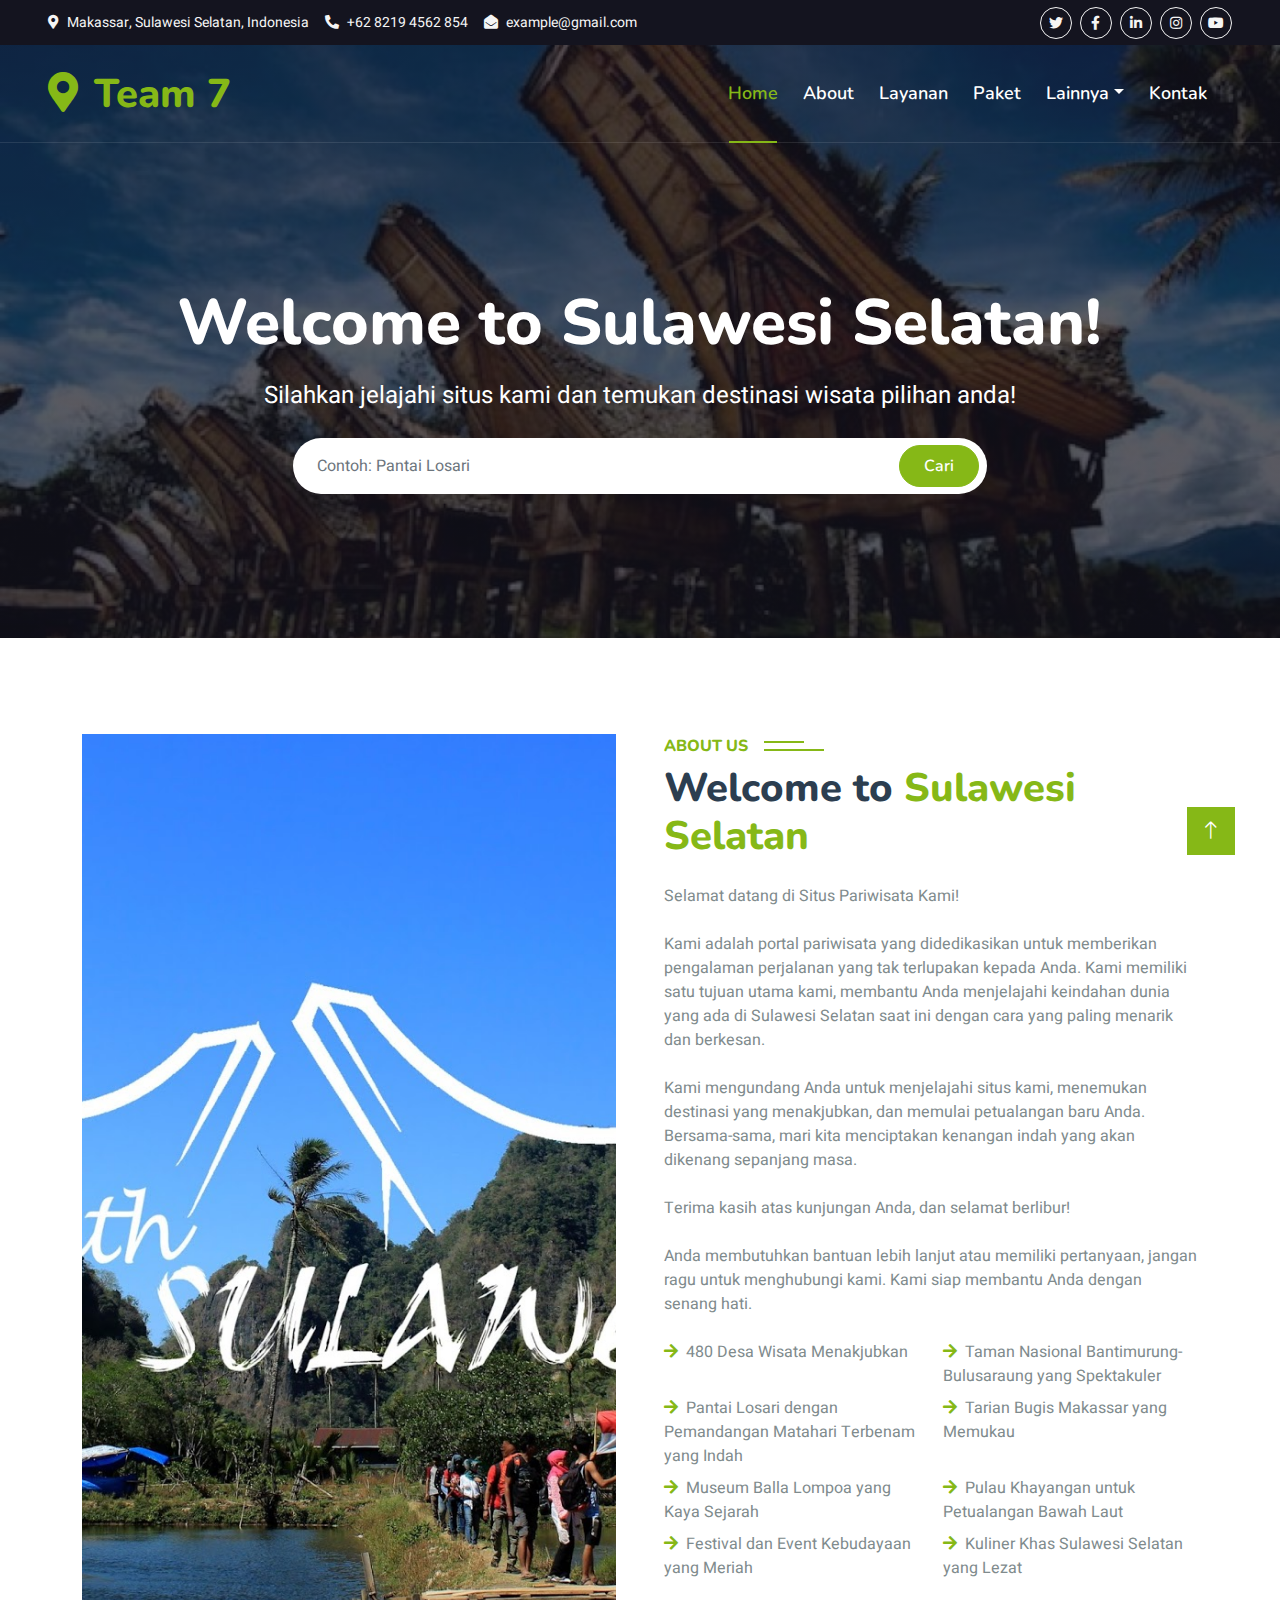
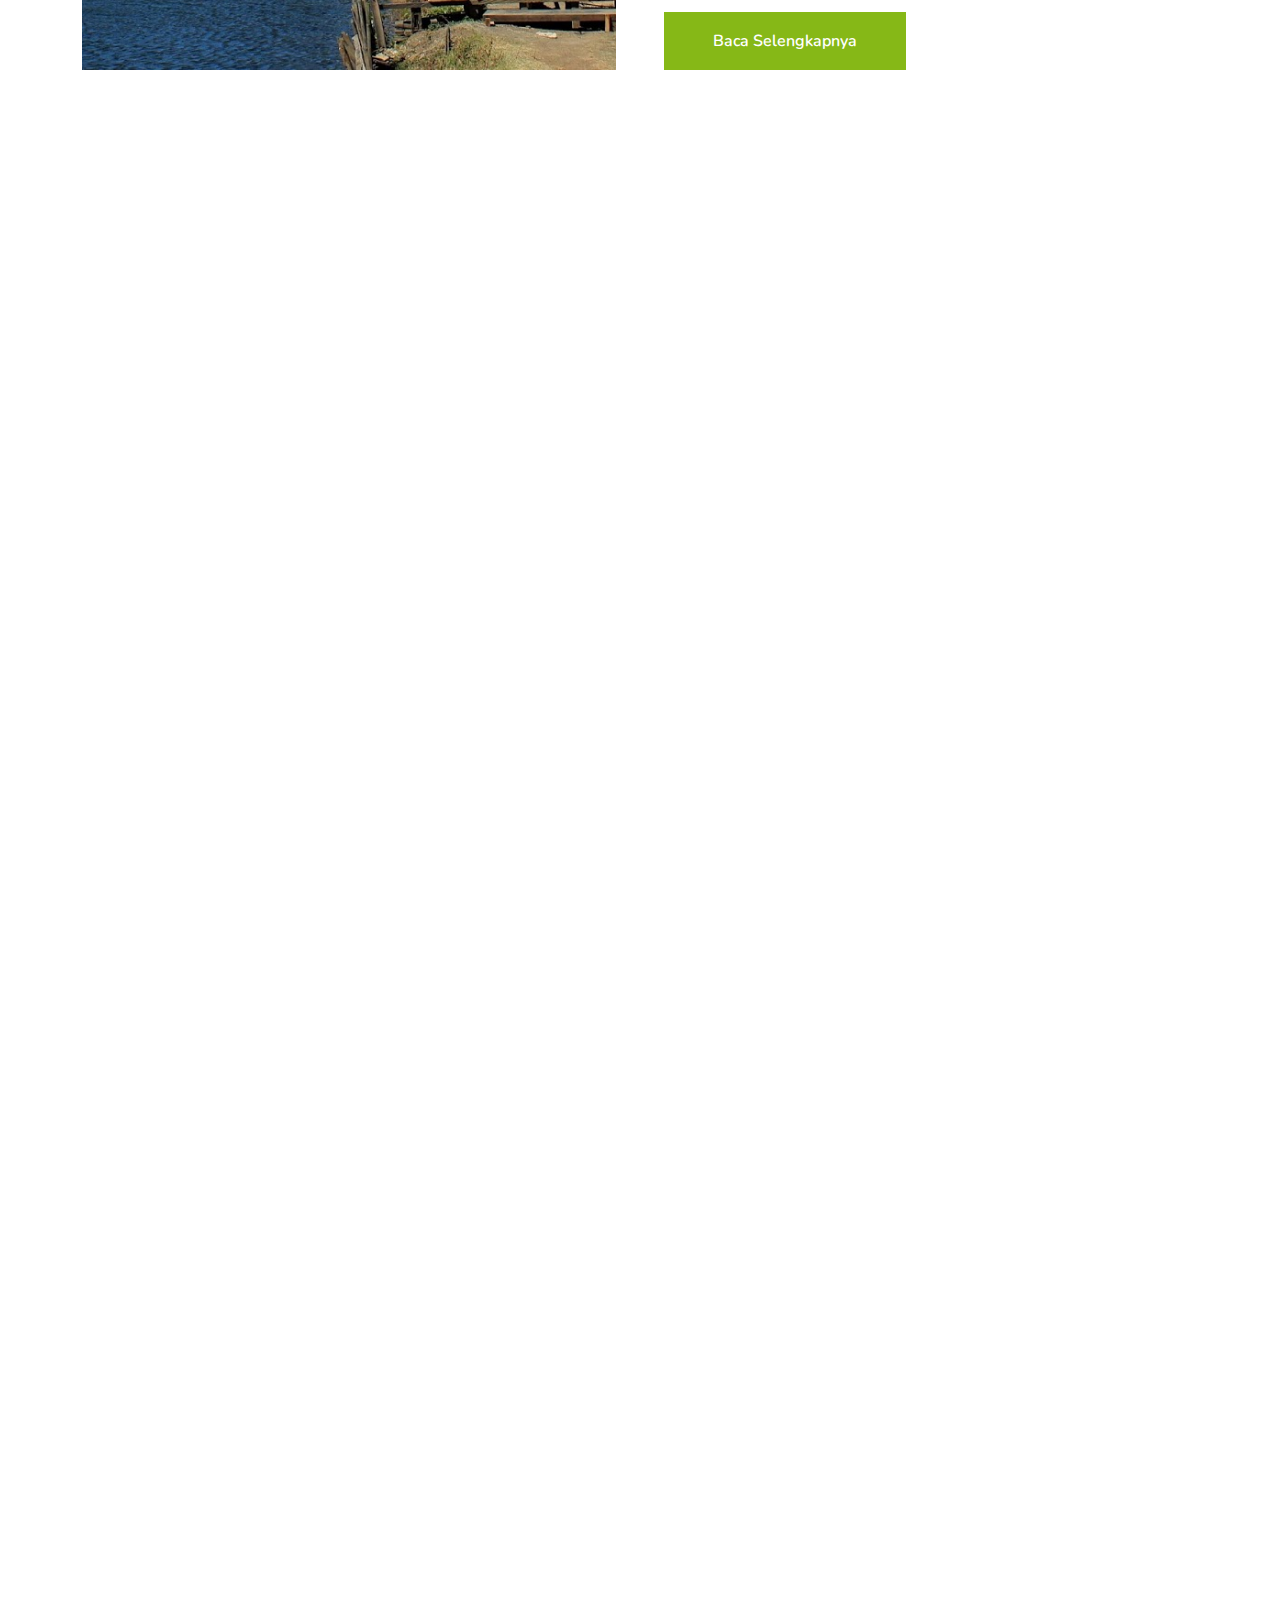
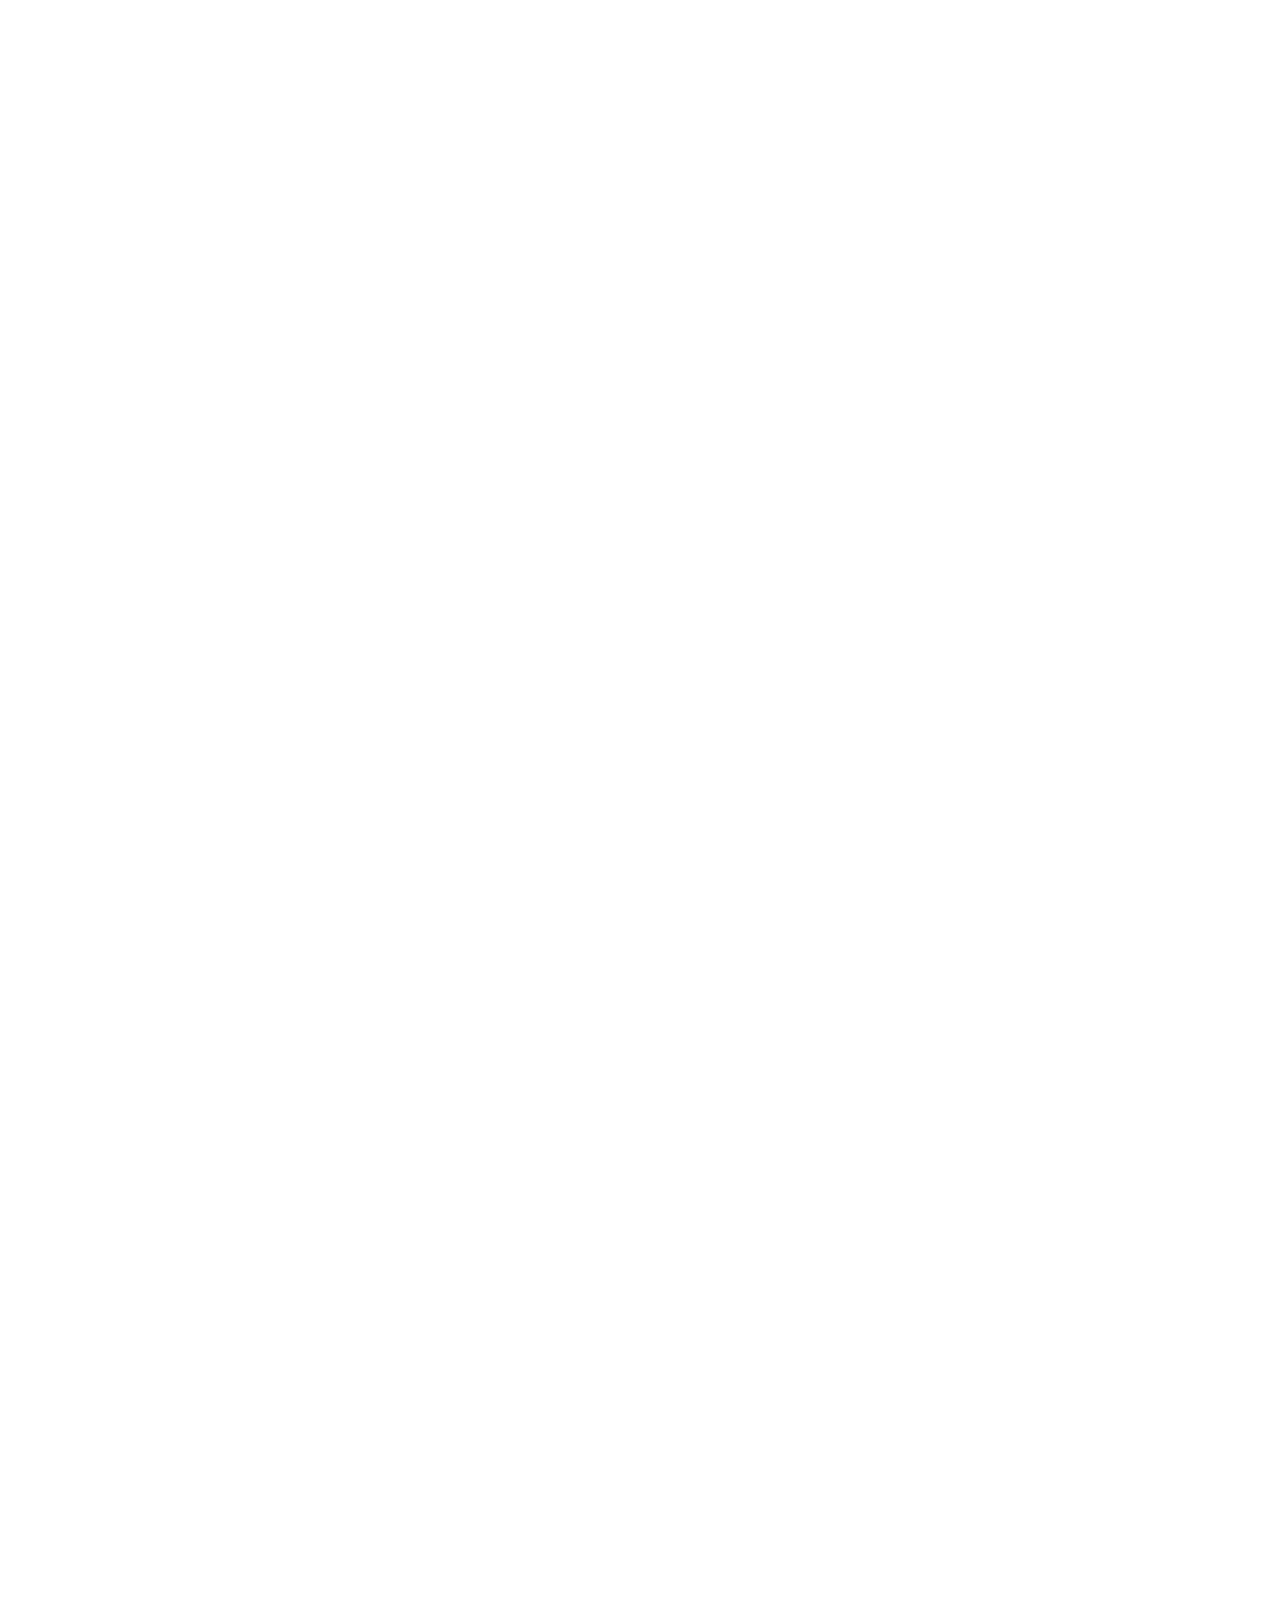
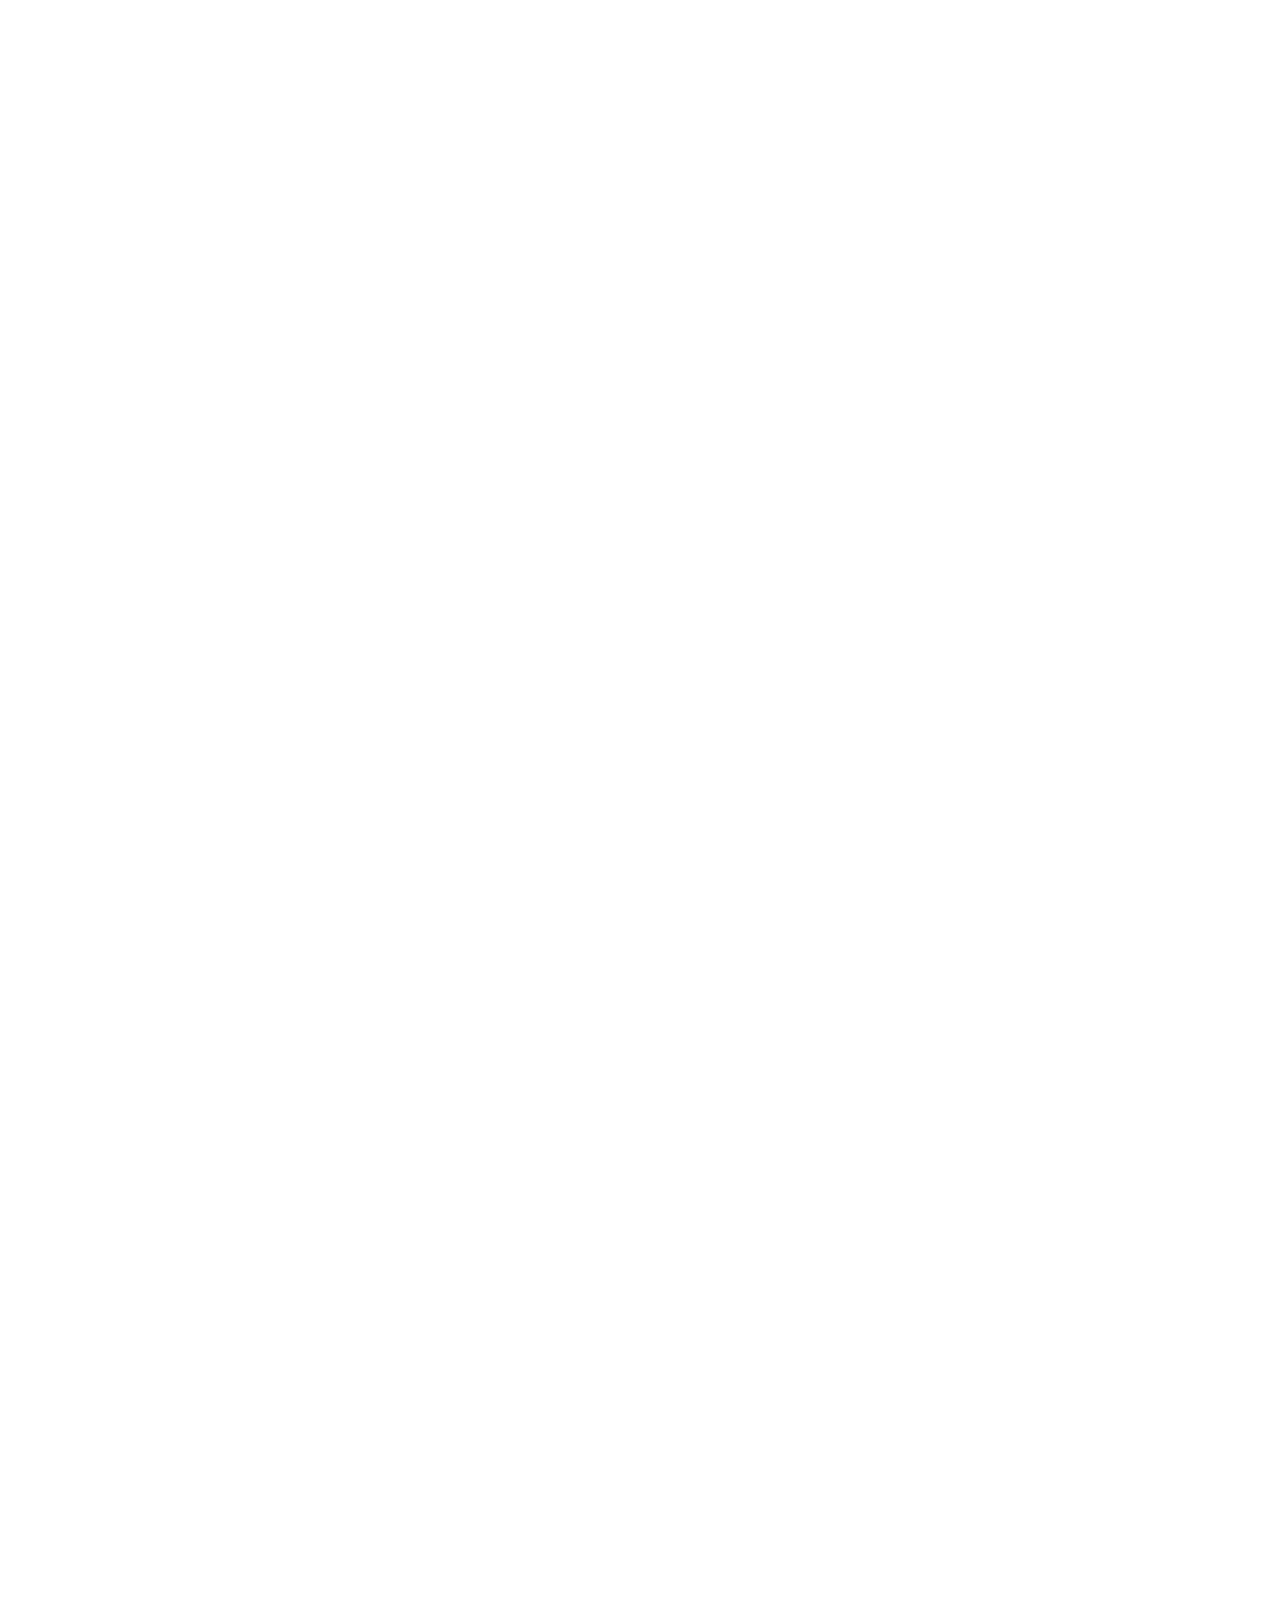
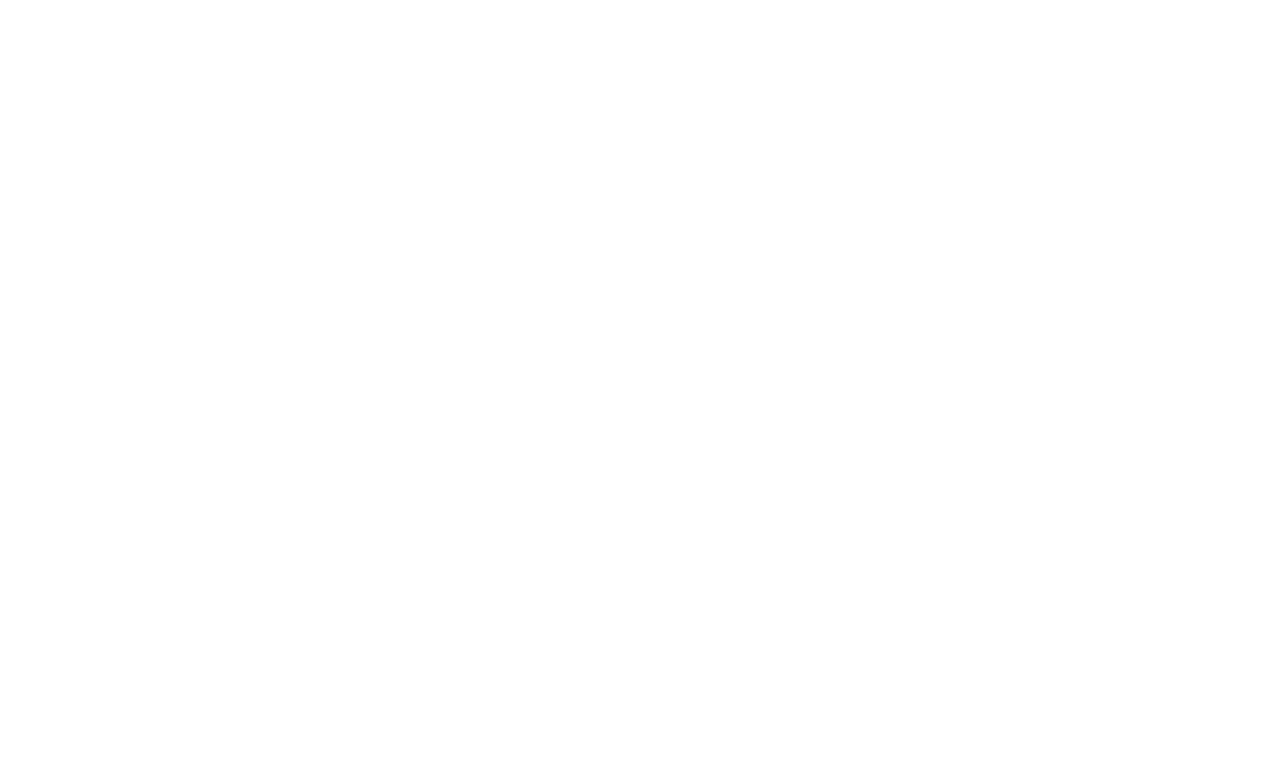
==== index.html @ d73d7308 "first commit" ====
<?php
session_start();
if (!isset($_SESSION['logged_in']) || $_SESSION['logged_in'] !== true) 
{
 header('Location: Login.php');
 exit;
}
?>

<!DOCTYPE html>
<html lang="en">

<head>
    <meta charset="utf-8">
    <title>Team 7 - Sulsel Travel</title>
    <meta content="width=device-width, initial-scale=1.0" name="viewport">
    <meta content="" name="keywords">
    <meta content="" name="description">

    <!-- Favicon -->
    <link href="img/favicon.ico" rel="icon">

    <!-- Google Web Fonts -->
    <link rel="preconnect" href="https://fonts.googleapis.com">
    <link rel="preconnect" href="https://fonts.gstatic.com" crossorigin>
    <link href="https://fonts.googleapis.com/css2?family=Heebo:wght@400;500;600&family=Nunito:wght@600;700;800&display=swap" rel="stylesheet">

    <!-- Icon Font Stylesheet -->
    <link href="https://cdnjs.cloudflare.com/ajax/libs/font-awesome/5.10.0/css/all.min.css" rel="stylesheet">
    <link href="https://cdn.jsdelivr.net/npm/bootstrap-icons@1.4.1/font/bootstrap-icons.css" rel="stylesheet">

    <!-- Libraries Stylesheet -->
    <link href="lib/animate/animate.min.css" rel="stylesheet">
    <link href="lib/owlcarousel/assets/owl.carousel.min.css" rel="stylesheet">
    <link href="lib/tempusdominus/css/tempusdominus-bootstrap-4.min.css" rel="stylesheet" />

    <!-- Customized Bootstrap Stylesheet -->
    <link href="css/bootstrap.min.css" rel="stylesheet">

    <!-- Template Stylesheet -->
    <link href="css/style.css" rel="stylesheet">
</head>

<body>
    <!-- Spinner Start -->
    <div id="spinner" class="show bg-white position-fixed translate-middle w-100 vh-100 top-50 start-50 d-flex align-items-center justify-content-center">
        <div class="spinner-border text-primary" style="width: 3rem; height: 3rem;" role="status">
            <span class="sr-only">Loading...</span>
        </div>
    </div>
    <!-- Spinner End -->


    <!-- Topbar Start -->
    <div class="container-fluid bg-dark px-5 d-none d-lg-block">
        <div class="row gx-0">
            <div class="col-lg-8 text-center text-lg-start mb-2 mb-lg-0">
                <div class="d-inline-flex align-items-center" style="height: 45px;">
                    <small class="me-3 text-light"><i class="fa fa-map-marker-alt me-2"></i>Makassar, Sulawesi Selatan, Indonesia</small>
                    <small class="me-3 text-light"><i class="fa fa-phone-alt me-2"></i>+62 8219 4562 854</small>
                    <small class="text-light"><i class="fa fa-envelope-open me-2"></i>example@gmail.com</small>
                </div>
            </div>
            <div class="col-lg-4 text-center text-lg-end">
                <div class="d-inline-flex align-items-center" style="height: 45px;">
                    <a class="btn btn-sm btn-outline-light btn-sm-square rounded-circle me-2" href=""><i class="fab fa-twitter fw-normal"></i></a>
                    <a class="btn btn-sm btn-outline-light btn-sm-square rounded-circle me-2" href=""><i class="fab fa-facebook-f fw-normal"></i></a>
                    <a class="btn btn-sm btn-outline-light btn-sm-square rounded-circle me-2" href=""><i class="fab fa-linkedin-in fw-normal"></i></a>
                    <a class="btn btn-sm btn-outline-light btn-sm-square rounded-circle me-2" href=""><i class="fab fa-instagram fw-normal"></i></a>
                    <a class="btn btn-sm btn-outline-light btn-sm-square rounded-circle" href=""><i class="fab fa-youtube fw-normal"></i></a>
                </div>
            </div>
        </div>
    </div>
    <!-- Topbar End -->


    <!-- Navbar & Hero Start -->
    <div class="container-fluid position-relative p-0">
        <nav class="navbar navbar-expand-lg navbar-light px-4 px-lg-5 py-3 py-lg-0">
            <a href="" class="navbar-brand p-0">
                <h1 class="text-primary m-0"><i class="fa fa-map-marker-alt me-3"></i>Team 7</h1>
                <!-- <img src="img/" alt="Logo"> -->
            </a>
            <button class="navbar-toggler" type="button" data-bs-toggle="collapse" data-bs-target="#navbarCollapse">
                <span class="fa fa-bars"></span>
            </button>
            <div class="collapse navbar-collapse" id="navbarCollapse">
                <div class="navbar-nav ms-auto py-0">
                    <a href="index.html" class="nav-item nav-link active">Home</a>
                    <a href="about.html" class="nav-item nav-link">About</a>
                    <a href="layanan.html" class="nav-item nav-link">Layanan</a>
                    <a href="paket.html" class="nav-item nav-link">Paket</a>
                    <div class="nav-item dropdown">
                        <a href="#" class="nav-link dropdown-toggle" data-bs-toggle="dropdown">Lainnya</a>
                        <div class="dropdown-menu m-0">
                            <a href="destinasi.html" class="dropdown-item">Destinasi</a>
                            <a href="booking.html" class="dropdown-item">Booking</a>
                            <a href="tim.html" class="dropdown-item">Tim</a>
                            <a href="testimoni.html" class="dropdown-item">Testimoni</a>
                        </div>
                    </div>
                    <a href="kontak.html" class="nav-item nav-link">Kontak</a>
                </div>
               
                <!-- <a href="Login.php" class="btn btn-primary rounded-pill py-2 px-4">Daftar</a> -->
            </div>
        </nav>

        <div class="container-fluid bg-primary py-5 mb-5 hero-header">
            <div class="container py-5">
                <div class="row justify-content-center py-5">
                    <div class="col-lg-10 pt-lg-5 mt-lg-5 text-center">
                        <h1 class="display-3 text-white mb-3 animated slideInDown">Welcome to Sulawesi Selatan!</h1>
                        <p class="fs-4 text-white mb-4 animated slideInDown">Silahkan jelajahi situs kami dan temukan destinasi wisata pilihan anda!</p>
                        <div class="position-relative w-75 mx-auto animated slideInDown">
                            <input class="form-control border-0 rounded-pill w-100 py-3 ps-4 pe-5" type="text" placeholder="Contoh: Pantai Losari">
                            <button type="button" class="btn btn-primary rounded-pill py-2 px-4 position-absolute top-0 end-0 me-2" style="margin-top: 7px;">Cari</button>
                        </div>
                    </div>
                </div>
            </div>
        </div>
    </div>
    <!-- Navbar & Hero End -->


    <!-- About Start -->
    <div class="container-xxl py-5">
        <div class="container">
            <div class="row g-5">
                <div class="col-lg-6 wow fadeInUp" data-wow-delay="0.1s" style="min-height: 400px;">
                    <div class="position-relative h-100">
                        <img class="img-fluid position-absolute w-100 h-100" src="img/Sulawesi Selatan.jpg" alt="" style="object-fit: cover;">
                    </div>
                </div>
                <div class="col-lg-6 wow fadeInUp" data-wow-delay="0.3s">
                    <h6 class="section-title bg-white text-start text-primary pe-3">About Us</h6>
                    <h1 class="mb-4">Welcome to <span class="text-primary">Sulawesi Selatan</span></h1>
                    <p class="mb-4">Selamat datang di Situs Pariwisata Kami!</p>
                    <p class="mb-4">Kami adalah portal pariwisata yang didedikasikan untuk memberikan pengalaman perjalanan yang tak terlupakan kepada Anda. Kami memiliki satu tujuan utama kami, membantu Anda menjelajahi keindahan dunia yang ada di Sulawesi Selatan saat ini dengan cara yang paling menarik dan berkesan.</p>
                    <p class="mb-4">Kami mengundang Anda untuk menjelajahi situs kami, menemukan destinasi yang menakjubkan, dan memulai petualangan baru Anda. Bersama-sama, mari kita menciptakan kenangan indah yang akan dikenang sepanjang masa.</p>
                    <p class="mb-4">Terima kasih atas kunjungan Anda, dan selamat berlibur!</p>
                    <p class="mb-4">Anda membutuhkan bantuan lebih lanjut atau memiliki pertanyaan, jangan ragu untuk menghubungi kami. Kami siap membantu Anda dengan senang hati.</p></p>
                    <div class="row gy-2 gx-4 mb-4">
                        <div class="col-sm-6">
                            <p class="mb-0"><i class="fa fa-arrow-right text-primary me-2"></i>480 Desa Wisata Menakjubkan</p>
                        </div>
                        <div class="col-sm-6">
                            <p class="mb-0"><i class="fa fa-arrow-right text-primary me-2"></i>Taman Nasional Bantimurung-Bulusaraung yang Spektakuler</p>
                        </div>
                        <div class="col-sm-6">
                            <p class="mb-0"><i class="fa fa-arrow-right text-primary me-2"></i>Pantai Losari dengan Pemandangan Matahari Terbenam yang Indah</p>
                        </div>
                        <div class="col-sm-6">
                            <p class="mb-0"><i class="fa fa-arrow-right text-primary me-2"></i>Tarian Bugis Makassar yang Memukau</p>
                        </div>
                        <div class="col-sm-6">
                            <p class="mb-0"><i class="fa fa-arrow-right text-primary me-2"></i>Museum Balla Lompoa yang Kaya Sejarah</p>
                        </div>
                        <div class="col-sm-6">
                            <p class="mb-0"><i class="fa fa-arrow-right text-primary me-2"></i>Pulau Khayangan untuk Petualangan Bawah Laut</p>
                        </div>
                        <div class="col-sm-6">
                            <p class="mb-0"><i class="fa fa-arrow-right text-primary me-2"></i>Festival dan Event Kebudayaan yang Meriah</p>
                        </div>
                        <div class="col-sm-6">
                            <p class="mb-0"><i class="fa fa-arrow-right text-primary me-2"></i>Kuliner Khas Sulawesi Selatan yang Lezat</p>
                        </div>
                    </div>
                    <a class="btn btn-primary py-3 px-5 mt-2" href="about.php">Baca Selengkapnya</a>   
                </div>
            </div>
        </div>
    </div>
    <!-- About End -->


    <!-- Layanan Pariwisata Sulawesi Selatan Dimulai -->
    <div class="container-xxl py-5">
        <div class="container">
            <div class="text-center wow fadeInUp" data-wow-delay="0.1s">
                <h6 class="section-title bg-white text-center text-primary px-3">Layanan</h6>
                <h1 class="mb-5">Jenis Layanan</h1>
            </div>
            <div class="row g-4">
                <div class="col-lg-3 col-sm-6 wow fadeInUp" data-wow-delay="0.1s">
                    <div class="service-item rounded pt-3">
                        <div class="p-4">
                            <i class="fa fa-3x fa-globe text-primary mb-4"></i>
                            <h5>Paket Wisata Lokal</h5>
                            <p>Menyediakan paket wisata ke destinasi indah di Sulawesi Selatan.</p>
                        </div>
                    </div>
                </div>
                <div class="col-lg-3 col-sm-6 wow fadeInUp" data-wow-delay="0.3s">
                    <div class="service-item rounded pt-3">
                        <div class="p-4">
                            <i class="fa fa-3x fa-hotel text-primary mb-4"></i>
                            <h5>Pemesanan Hotel</h5>
                            <p>Memudahkan pemesanan hotel sesuai kebutuhan perjalanan Anda.</p>
                        </div>
                    </div>
                </div>
                <div class="col-lg-3 col-sm-6 wow fadeInUp" data-wow-delay="0.5s">
                    <div class="service-item rounded pt-3">
                        <div class="p-4">
                            <i class="fa fa-3x fa-user text-primary mb-4"></i>
                            <h5>Tim Profesional</h5>
                            <p>Didukung oleh tim profesional yang siap membantu kebutuhan perjalanan Anda.</p>
                        </div>
                    </div>
                </div>
                <div class="col-lg-3 col-sm-6 wow fadeInUp" data-wow-delay="0.7s">
                    <div class="service-item rounded pt-3">
                        <div class="p-4">
                            <i class="fa fa-3x fa-cog text-primary mb-4"></i>
                            <h5>Manajemen Acara</h5>
                            <p>Menyelenggarakan acara khusus dengan manajemen yang handal.</p>
                        </div>
                    </div>
                </div>
                <div class="col-lg-3 col-sm-6 wow fadeInUp" data-wow-delay="0.1s">
                    <div class="service-item rounded pt-3">
                        <div class="p-4">
                            <i class="fa fa-3x fa-globe text-primary mb-4"></i>
                            <h5>Paket Wisata Lokal</h5>
                            <p>Menyediakan paket wisata ke destinasi indah di Sulawesi Selatan.</p>
                        </div>
                    </div>
                </div>
                <div class="col-lg-3 col-sm-6 wow fadeInUp" data-wow-delay="0.3s">
                    <div class="service-item rounded pt-3">
                        <div class="p-4">
                            <i class="fa fa-3x fa-hotel text-primary mb-4"></i>
                            <h5>Pemesanan Hotel</h5>
                            <p>Memudahkan pemesanan hotel sesuai kebutuhan perjalanan Anda.</p>
                        </div>
                    </div>
                </div>
                <div class="col-lg-3 col-sm-6 wow fadeInUp" data-wow-delay="0.5s">
                    <div class="service-item rounded pt-3">
                        <div class="p-4">
                            <i class="fa fa-3x fa-user text-primary mb-4"></i>
                            <h5>Tim Profesional</h5>
                            <p>Didukung oleh tim profesional yang siap membantu kebutuhan perjalanan Anda.</p>
                        </div>
                    </div>
                </div>
                <div class="col-lg-3 col-sm-6 wow fadeInUp" data-wow-delay="0.7s">
                    <div class="service-item rounded pt-3">
                        <div class="p-4">
                            <i class="fa fa-3x fa-cog text-primary mb-4"></i>
                            <h5>Manajemen Acara</h5>
                            <p>Menyelenggarakan acara khusus dengan manajemen yang handal.</p>
                        </div>
                    </div>
                </div>
            </div>
        </div>
    </div>
    <!-- Layanan Pariwisata Sulawesi Selatan Selesai -->



    <!-- Destination Start -->
    <div class="container-xxl py-5 destination">
        <div class="container">
            <div class="text-center wow fadeInUp" data-wow-delay="0.1s">
                <h6 class="section-title bg-white text-center text-primary px-3">Destinasi</h6>
                <h1 class="mb-5">Destinasi Pilihan</h1>
            </div>
            <div class="row g-3">
                <div class="col-lg-7 col-md-6">
                    <div class="row g-3">
                        <div class="col-lg-12 col-md-12 wow zoomIn" data-wow-delay="0.1s">
                            <a class="position-relative d-block overflow-hidden" href="">
                                <img class="img-fluid" src="img/pantai-losari.webp" alt="">
                                <div class="text-danger fw-bold position-absolute top-0 start-0 m-3 py-1 px-2">Pantai Losari</div>
                                <div class="bg-white text-primary-blue fw-bold position-absolute bottom-0 end-0 m-3 py-1 px-2">Makassar</div>
                            </a>
                        </div>
                        <div class="col-lg-6 col-md-12 wow zoomIn" data-wow-delay="0.3s">
                            <a class="position-relative d-block overflow-hidden" href="">
                                <img class="img-fluid" src="img/Tanjung Bira, Bulukumba, south Sulawesi.jpg" alt="">
                                <div class="text-danger fw-bold position-absolute top-0 start-0 m-3 py-1 px-2">Pantai Tanjung Bira</div>
                                <div class="bg-white text-primary fw-bold position-absolute bottom-0 end-0 m-3 py-1 px-2">Bulukumba</div>
                            </a>
                        </div>
                        <div class="col-lg-6 col-md-12 wow zoomIn" data-wow-delay="0.5s">
                            <a class="position-relative d-block overflow-hidden" href="">
                                <img class="img-fluid" src="img/Tempat-Wisata-di-Sulawesi-Selatan-Taman-Nasional-Bantimurung.jpg" alt="">
                                <div class="text-danger fw-bold position-absolute top-0 start-0 m-3 py-1 px-2">Taman Nasional Bantimurung</div>
                                <div class="bg-white text-primary fw-bold position-absolute bottom-0 end-0 m-3 py-1 px-2">Maros</div>
                            </a>
                        </div>
                    </div>
                </div>
                <div class="col-lg-5 col-md-6 wow zoomIn" data-wow-delay="0.7s" style="min-height: 350px;">
                    <a class="position-relative d-block h-100 overflow-hidden" href="">
                        <img class="img-fluid position-absolute w-100 h-100" src="img/Air-Terjun-Takapala-Malino.jpg" alt="" style="object-fit: cover;">
                        <div class="text-danger fw-bold position-absolute top-0 start-0 m-3 py-1 px-2">Air Terjung Takapala</div>
                        <div class="bg-white text-primary fw-bold position-absolute bottom-0 end-0 m-3 py-1 px-2"> Gowa</div>
                    </a>
                </div>
                <div class="col-lg-6 col-md-12 wow zoomIn" data-wow-delay="0.7s" style="min-height: 350px;">
                    <a class="position-relative d-block h-100 overflow-hidden" href="">
                        <img class="img-fluid position-absolute w-100 h-100" src="img/Puncak Lima Jari - Bone.jpg" alt="" style="object-fit: cover;">
                        <div class="text-danger fw-bold position-absolute top-0 start-0 m-3 py-1 px-2">Puncang Lima Jari</div>
                        <div class="bg-white text-primary fw-bold position-absolute bottom-0 end-0 m-3 py-1 px-2">Bone</div>
                    </a>
                </div>
                <div class="col-lg-6 col-md-12 wow zoomIn" data-wow-delay="0.7s" style="min-height: 350px;">
                    <a class="position-relative d-block h-100 overflow-hidden" href="">
                        <img class="img-fluid position-absolute w-100 h-100" src="img/Paket Tour Toraja, Pare-Pare, Makassar 5 Hari 4 Malam - Tour Sulawesi Selatan.jpg" alt="" style="object-fit: cover;">
                        <div class="text-danger fw-bold position-absolute top-0 start-0 m-3 py-1 px-2">Tongkonan Karuaya</div>
                        <div class="bg-white text-primary fw-bold position-absolute bottom-0 end-0 m-3 py-1 px-2">Tana Toraja</div>
                    </a>
                </div>
            </div>
        </div>
    </div>
    <!-- Destination Start -->


    <!-- Package Start -->
    <div class="container-xxl py-5">
        <div class="container">
            <div class="text-center wow fadeInUp" data-wow-delay="0.1s">
                <h6 class="section-title bg-white text-center text-primary px-3">Paket</h6>
                <h1 class="mb-5">Rekomendasi Paket</h1>
            </div>
            <div class="row g-4 justify-content-center">
                <div class="col-lg-4 col-md-6 wow fadeInUp" data-wow-delay="0.1s">
                    <div class="package-item">
                        <div class="overflow-hidden">
                            <img class="img-fluid" src="img/destinasi-pantai losari - makassar.jpg" alt="">
                        </div>
                        <div class="d-flex border-bottom">
                            <small class="flex-fill text-center border-end py-2"><i class="fa fa-map-marker-alt text-primary me-2"></i>Pantai Losari - Makassar</small>
                            <small class="flex-fill text-center border-end py-2"><i class="fa fa-calendar-alt text-primary me-2"></i>3 hari</small>
                            <small class="flex-fill text-center py-2"><i class="fa fa-user text-primary me-2"></i>2 Orang</small>
                        </div>
                        <div class="text-center p-4">
                            <h3 class="mb-0">Rp. 320.000</h3>
                            <div class="mb-3">
                                <small class="fa fa-star text-primary"></small>
                                <small class="fa fa-star text-primary"></small>
                                <small class="fa fa-star text-primary"></small>
                                <small class="fa fa-star text-primary"></small>
                                <small class="fa fa-star text-primary"></small>
                            </div>
                            <p>Pantai Losari, Makassar: Matahari terbenam, kuliner laut, dan keindahan alam.</p>
                            <div class="d-flex justify-content-center mb-2">
                                <a href="#" class="btn btn-sm btn-primary px-3 border-end" style="border-radius: 30px 0 0 30px;">Baca selengkapnya</a>
                                <a href="#" class="btn btn-sm btn-primary px-3" style="border-radius: 0 30px 30px 0;">Pesan sekarang</a>
                            </div>
                        </div>
                    </div>
                </div>
                <div class="col-lg-4 col-md-6 wow fadeInUp" data-wow-delay="0.3s">
                    <div class="package-item">
                        <div class="overflow-hidden">
                            <img class="img-fluid" src="img/Tanjung Bira, Bulukumba, south Sulawesi.jpg" alt="">
                        </div>
                        <div class="d-flex border-bottom">
                            <small class="flex-fill text-center border-end py-2"><i class="fa fa-map-marker-alt text-primary me-2"></i>Pantai Bira - Bulukumba</small>
                            <small class="flex-fill text-center border-end py-2"><i class="fa fa-calendar-alt text-primary me-2"></i>3 hari</small>
                            <small class="flex-fill text-center py-2"><i class="fa fa-user text-primary me-2"></i>2 Orang</small>
                        </div>
                        <div class="text-center p-4">
                            <h3 class="mb-0">Rp. 380.000</h3>
                            <div class="mb-3">
                                <small class="fa fa-star text-primary"></small>
                                <small class="fa fa-star text-primary"></small>
                                <small class="fa fa-star text-primary"></small>
                                <small class="fa fa-star text-primary"></small>
                                <small class="fa fa-star text-primary"></small>
                            </div>
                            <p>Tanjung Bira, Sulawesi Selatan: Pasir putih, air jernih, surga menyelam, eksotis alam bawah laut.</p>
                            <div class="d-flex justify-content-center mb-2">
                                <a href="#" class="btn btn-sm btn-primary px-3 border-end" style="border-radius: 30px 0 0 30px;">Baca selengkapnya</a>
                                <a href="#" class="btn btn-sm btn-primary px-3" style="border-radius: 0 30px 30px 0;">Pesan Sekarang</a>
                            </div>
                        </div>
                    </div>
                </div>
                <div class="col-lg-4 col-md-6 wow fadeInUp" data-wow-delay="0.5s">
                    <div class="package-item">
                        <div class="overflow-hidden">
                            <img class="img-fluid" src="img/Paket Tour Toraja, Pare-Pare, Makassar 5 Hari 4 Malam - Tour Sulawesi Selatan.jpg" alt="">
                        </div>
                        <div class="d-flex border-bottom">
                            <small class="flex-fill text-center border-end py-2"><i class="fa fa-map-marker-alt text-primary me-2"></i>Tana Toraja</small>
                            <small class="flex-fill text-center border-end py-2"><i class="fa fa-calendar-alt text-primary me-2"></i>3 hari</small>
                            <small class="flex-fill text-center py-2"><i class="fa fa-user text-primary me-2"></i>2 Orang</small>
                        </div>
                        <div class="text-center p-4">
                            <h3 class="mb-0">Rp. 350.000</h3>
                            <div class="mb-3">
                                <small class="fa fa-star text-primary"></small>
                                <small class="fa fa-star text-primary"></small>
                                <small class="fa fa-star text-primary"></small>
                                <small class="fa fa-star text-primary"></small>
                                <small class="fa fa-star text-primary"></small>
                            </div>
                            <p>Tana Toraja, Sulawesi Selatan: Budaya unik, rumah tongkonan, ritual kematian tradisional.</p>
                            <div class="d-flex justify-content-center mb-2">
                                <a href="#" class="btn btn-sm btn-primary px-3 border-end" style="border-radius: 30px 0 0 30px;">Baca selengkapnya</a>
                                <a href="#" class="btn btn-sm btn-primary px-3" style="border-radius: 0 30px 30px 0;">Pesan Sekarang</a>
                            </div>
                        </div>
                    </div>
                </div>
            </div>
        </div>
    </div>
    <!-- Package End -->


    <!-- Booking Start -->
    <div class="container-xxl py-5 wow fadeInUp" data-wow-delay="0.1s">
        <div class="container">
            <div class="booking p-5">
                <div class="row g-5 align-items-center">
                    <div class="col-md-6 text-white">
                        <h6 class="text-white text-uppercase">Booking/ Pesan</h6>
                        <h1 class="text-white mb-4">Online Booking</h1>
                        <p class="mb-4">Sebelum Anda memutuskan untuk memesan, eksplorasilah keajaiban dan keunikan destinasi wisata pilihan Anda, nikmati potret keindahan alam, dan telusuri pengalaman lokal yang menarik.</p>
                        <a class="btn btn-outline-light py-3 px-5 mt-2" href="">Baca Selengkapnya</a>
                    </div>
                    <div class="col-md-6">
                        <h1 class="text-white mb-4">Pesan Perjalanan Destinasi Anda</h1>
                        <form>
                            <div class="row g-3">
                                <div class="col-md-6">
                                    <div class="form-floating">
                                        <input type="text" class="form-control bg-transparent" id="name" placeholder="Your Name">
                                        <label for="name">Nama Anda</label>
                                    </div>
                                </div>
                                <div class="col-md-6">
                                    <div class="form-floating">
                                        <input type="email" class="form-control bg-transparent" id="email" placeholder="Your Email">
                                        <label for="email">Email Anda</label>
                                    </div>
                                </div>
                                <div class="col-md-6">
                                    <div class="form-floating date" id="date3" data-target-input="nearest">
                                        <input type="text" class="form-control bg-transparent datetimepicker-input" id="datetime" placeholder="Date & Time" data-target="#date3" data-toggle="datetimepicker" />
                                        <label for="datetime">Waktu & Tgl</label>
                                    </div>
                                </div>
                                <div class="col-md-6">
                                    <div class="form-floating">
                                        <select class="form-select bg-transparent" id="select1">
                                            <option value="1">Pantai Losari - Makassar</option>
                                            <option value="2">Pantai Tanjung Bira - Bulukumba</option>
                                            <option value="3">Air Terjung Takapala - Gowa</option>
                                            <option value="4">Taman Nasional Bantimurung - Maros</option>
                                            <option value="5">Tongkonan Karuaya - Maros</option>
                                            <option value="6">Puncang Lima Jari - Boner</option>
                                        </select>
                                        <label for="select1">Destinasi</label>
                                    </div>
                                </div>
                                <div class="col-12">
                                    <div class="form-floating">
                                        <textarea class="form-control bg-transparent" placeholder="Special Request" id="message" style="height: 100px"></textarea>
                                        <label for="message">Permintaan Spesial</label>
                                    </div>
                                </div>
                                <div class="col-12">
                                    <button class="btn btn-outline-light w-100 py-3" type="submit">Pesan sekarang</button>
                                </div>
                            </div>
                        </form>
                    </div>
                </div>
            </div>
        </div>
    </div>
    <!-- Booking Start -->


            <!-- Proses Pemesanan Wisata Dimulai -->
        <div class="container-xxl py-5">
            <div class="container">
                <div class="text-center pb-4 wow fadeInUp" data-wow-delay="0.1s">
                    <h6 class="section-title bg-white text-center text-primary px-3">Proses</h6>
                    <h1 class="mb-5">3 Langkah Mudah</h1>
                </div>
                <div class="row gy-5 gx-4 justify-content-center">
                    <div class="col-lg-4 col-sm-6 text-center pt-4 wow fadeInUp" data-wow-delay="0.1s">
                        <div class="position-relative border border-primary pt-5 pb-4 px-4">
                            <div class="d-inline-flex align-items-center justify-content-center bg-primary rounded-circle position-absolute top-0 start-50 translate-middle shadow" style="width: 100px; height: 100px;">
                                <i class="fa fa-globe fa-3x text-white"></i>
                            </div>
                            <h5 class="mt-4">Pilih Destinasi</h5>
                            <hr class="w-25 mx-auto bg-primary mb-1">
                            <hr class="w-50 mx-auto bg-primary mt-0">
                            <p class="mb-0">Telusuri destinasi impian Anda dan nikmati pesonanya sebelum Anda memutuskan.</p>
                        </div>
                    </div>
                    <div class="col-lg-4 col-sm-6 text-center pt-4 wow fadeInUp" data-wow-delay="0.3s">
                        <div class="position-relative border border-primary pt-5 pb-4 px-4">
                            <div class="d-inline-flex align-items-center justify-content-center bg-primary rounded-circle position-absolute top-0 start-50 translate-middle shadow" style="width: 100px; height: 100px;">
                                <i class="fa fa-dollar-sign fa-3x text-white"></i>
                            </div>
                            <h5 class="mt-4">Bayar Secara Online</h5>
                            <hr class="w-25 mx-auto bg-primary mb-1">
                            <hr class="w-50 mx-auto bg-primary mt-0">
                            <p class="mb-0">Lakukan pembayaran secara online dengan mudah dan aman melalui platform yang tersedia.</p>
                        </div>
                    </div>
                    <div class="col-lg-4 col-sm-6 text-center pt-4 wow fadeInUp" data-wow-delay="0.5s">
                        <div class="position-relative border border-primary pt-5 pb-4 px-4">
                            <div class="d-inline-flex align-items-center justify-content-center bg-primary rounded-circle position-absolute top-0 start-50 translate-middle shadow" style="width: 100px; height: 100px;">
                                <i class="fa fa-plane fa-3x text-white"></i>
                            </div>
                            <h5 class="mt-4">Terbang Hari Ini</h5>
                            <hr class="w-25 mx-auto bg-primary mb-1">
                            <hr class="w-50 mx-auto bg-primary mt-0">
                            <p class="mb-0">Nikmati pengalaman perjalanan Anda dengan memesan dan terbang ke destinasi pilihan hari ini juga.</p>
                        </div>
                    </div>
                </div>
            </div>
        </div>
        <!-- Proses Pemesanan Wisata Dimulai -->



    <!-- Team Start -->
    <div class="container-xxl py-5">
        <div class="container">
            <div class="text-center wow fadeInUp" data-wow-delay="0.1s">
                <h6 class="section-title bg-white text-center text-primary px-3">Team Traveler</h6>
                <h1 class="mb-5">Anggota Tim </h1>
            </div>
            <div class="row g-4">
                <div class="col-lg-3 col-md-6 wow fadeInUp" data-wow-delay="0.1s">
                    <div class="team-item">
                        <div class="overflow-hidden">
                            <img class="img-fluid" src="img/foto_fuad.JPG" alt="">
                        </div>
                        <div class="position-relative d-flex justify-content-center" style="margin-top: -19px;">
                            <a class="btn btn-square mx-1" href=""><i class="fab fa-facebook-f"></i></a>
                            <a class="btn btn-square mx-1" href=""><i class="fab fa-twitter"></i></a>
                            <a class="btn btn-square mx-1" href=""><i class="fab fa-instagram"></i></a>
                        </div>
                        <div class="text-center p-4">
                            <h5 class="mb-0">Muh Fuad Zarhan Firman</h5>
                            <small>Makassar</small>
                        </div>
                    </div>
                </div>
                <div class="col-lg-3 col-md-6 wow fadeInUp" data-wow-delay="0.3s">
                    <div class="team-item">
                        <div class="overflow-hidden">
                            <img class="img-fluid" src="img/foto_taufiq.jpeg" alt="">
                        </div>
                        <div class="position-relative d-flex justify-content-center" style="margin-top: -19px;">
                            <a class="btn btn-square mx-1" href=""><i class="fab fa-facebook-f"></i></a>
                            <a class="btn btn-square mx-1" href=""><i class="fab fa-twitter"></i></a>
                            <a class="btn btn-square mx-1" href=""><i class="fab fa-instagram"></i></a>
                        </div>
                        <div class="text-center p-4">
                            <h5 class="mb-0">Andi Ahmad Taufiq</h5>
                            <small>Sinjai</small>
                        </div>
                    </div>
                </div>
                <div class="col-lg-3 col-md-6 wow fadeInUp" data-wow-delay="0.5s">
                    <div class="team-item">
                        <div class="overflow-hidden">
                            <img class="img-fluid" src="img/foto_amirul.jpg" alt="">
                        </div>
                        <div class="position-relative d-flex justify-content-center" style="margin-top: -19px;">
                            <a class="btn btn-square mx-1" href=""><i class="fab fa-facebook-f"></i></a>
                            <a class="btn btn-square mx-1" href=""><i class="fab fa-twitter"></i></a>
                            <a class="btn btn-square mx-1" href=""><i class="fab fa-instagram"></i></a>
                        </div>
                        <div class="text-center p-4">
                            <h5 class="mb-0">Muh Amirul Mukmin</h5>
                            <small>Bima</small>
                        </div>
                    </div>
                </div>
                <div class="col-lg-3 col-md-6 wow fadeInUp" data-wow-delay="0.7s">
                    <div class="team-item">
                        <div class="overflow-hidden">
                            <img class="img-fluid" src="img/foto_nisa.jpg" alt="">
                        </div>
                        <div class="position-relative d-flex justify-content-center" style="margin-top: -19px;">
                            <a class="btn btn-square mx-1" href=""><i class="fab fa-facebook-f"></i></a>
                            <a class="btn btn-square mx-1" href=""><i class="fab fa-twitter"></i></a>
                            <a class="btn btn-square mx-1" href=""><i class="fab fa-instagram"></i></a>
                        </div>
                        <div class="text-center p-4">
                            <h5 class="mb-0">Annisa Soedali Putri</h5>
                            <small>Jeneponto</small>
                        </div>
                    </div>
                </div>
                </div>
            </div>
        </div>
    </div>
    <!-- Team End -->


        <!-- Ulasan Pelanggan Pariwisata Sulawesi Selatan Dimulai -->
    <div class="container-xxl py-5 wow fadeInUp" data-wow-delay="0.1s">
        <div class="container">
            <div class="text-center">
                <h6 class="section-title bg-white text-center text-primary px-3">Ulasan</h6>
                <h1 class="mb-5">Pendapat Klien Kami!!!</h1>
            </div>
            <div class="owl-carousel testimonial-carousel position-relative">
                <div class="testimonial-item bg-white text-center border p-4">
                    <img class="bg-white rounded-circle shadow p-1 mx-auto mb-3" src="img/testimonial-1.jpg" style="width: 80px; height: 80px;">
                    <h5 class="mb-0">John Doe</h5>
                    <p>New York, USA</p>
                    <p class="mb-0">Destinasi Sulawesi Selatan sungguh menakjubkan. Pengalaman wisata yang tak terlupakan!</p>
                </div>
                <div class="testimonial-item bg-white text-center border p-4">
                    <img class="bg-white rounded-circle shadow p-1 mx-auto mb-3" src="img/testimonial-2.jpg" style="width: 80px; height: 80px;">
                    <h5 class="mb-0">Jane Doe</h5>
                    <p>London, UK</p>
                    <p class="mt-2 mb-0">Saya sangat terkesan dengan keindahan alam dan keramahan penduduk Sulawesi Selatan. Sungguh luar biasa!</p>
                </div>
                <div class="testimonial-item bg-white text-center border p-4">
                    <img class="bg-white rounded-circle shadow p-1 mx-auto mb-3" src="img/testimonial-3.jpg" style="width: 80px; height: 80px;">
                    <h5 class="mb-0">Michael Smith</h5>
                    <p>Sydney, Australia</p>
                    <p class="mt-2 mb-0">Perjalanan saya ke Sulawesi Selatan memberikan pengalaman budaya yang kaya dan kuliner yang lezat!</p>
                </div>
                <div class="testimonial-item bg-white text-center border p-4">
                    <img class="bg-white rounded-circle shadow p-1 mx-auto mb-3" src="img/testimonial-4.jpg" style="width: 80px; height: 80px;">
                    <h5 class="mb-0">Anna Johnson</h5>
                    <p>Tokyo, Japan</p>
                    <p class="mt-2 mb-0">Sulawesi Selatan memiliki keunikan dan keindahan alam yang membuat perjalanan saya menjadi tak terlupakan!</p>
                </div>
            </div>
        </div>
    </div>
    <!-- Ulasan Pelanggan Pariwisata Sulawesi Selatan Selesai -->

        

        <!-- Footer Mulai -->
    <div class="container-fluid bg-dark text-light footer pt-5 mt-5 wow fadeIn" data-wow-delay="0.1s">
        <div class="container py-5">
            <div class="row g-5">
                <div class="col-lg-3 col-md-6">
                    <h4 class="text-white mb-3">Perusahaan</h4>
                    <a class="btn btn-link" href="">Tentang Kami</a>
                    <a class="btn btn-link" href="">Hubungi Kami</a>
                    <a class="btn btn-link" href="">Kebijakan Privasi</a>
                    <a class="btn btn-link" href="">Syarat & Ketentuan</a>
                    <a class="btn btn-link" href="">FAQs & Bantuan</a>
                </div>
                <div class="col-lg-3 col-md-6">
                    <h4 class="text-white mb-3">Kontak</h4>
                    <p class="mb-2"><i class="fa fa-map-marker-alt me-3"></i>Makassar, Sulawesi Selatan, Indonesia</p>
                    <p class="mb-2"><i class="fa fa-phone-alt me-3"></i>+62 8219 4562 854</p>
                    <p class="mb-2"><i class="fa fa-envelope me-3"></i>example@gmail.com</p>
                    <div class="d-flex pt-2">
                        <a class="btn btn-outline-light btn-social" href=""><i class="fab fa-twitter"></i></a>
                        <a class="btn btn-outline-light btn-social" href=""><i class="fab fa-facebook-f"></i></a>
                        <a class="btn btn-outline-light btn-social" href=""><i class="fab fa-youtube"></i></a>
                        <a class="btn btn-outline-light btn-social" href=""><i class="fab fa-linkedin-in"></i></a>
                    </div>
                </div>
                <div class="col-lg-3 col-md-6">
                    <h4 class="text-white mb-3">Galeri</h4>
                    <div class="row g-2 pt-2">
                        <div class="col-4">
                            <img class="img-fluid bg-light p-1" src="img/package-1.jpg" alt="">
                        </div>
                        <div class="col-4">
                            <img class="img-fluid bg-light p-1" src="img/package-2.jpg" alt="">
                        </div>
                        <div class="col-4">
                            <img class="img-fluid bg-light p-1" src="img/package-3.jpg" alt="">
                        </div>
                        <div class="col-4">
                            <img class="img-fluid bg-light p-1" src="img/package-2.jpg" alt="">
                        </div>
                        <div class="col-4">
                            <img class="img-fluid bg-light p-1" src="img/package-3.jpg" alt="">
                        </div>
                        <div class="col-4">
                            <img class="img-fluid bg-light p-1" src="img/package-1.jpg" alt="">
                        </div>
                    </div>
                </div>
                <div class="col-lg-3 col-md-6">
                    <h4 class="text-white mb-3">Berita Terbaru</h4>
                    <p>Mengenal Tradisi Manene, Ritual Khas Suku Toraja.</p>
                    <div class="position-relative mx-auto" style="max-width: 400px;">
                        <input class="form-control border-primary w-100 py-3 ps-4 pe-5" type="text" placeholder="Email Anda">
                        <button type="button" class="btn btn-primary py-2 position-absolute top-0 end-0 mt-2 me-2">Daftar</button>
                    </div>
                </div>
            </div>
        </div>
    
     <!-- Footer Selesai -->
    <div class="container">
        <div class="copyright">
            <div class="row">
                <div class="col-md-6 text-center text-md-start mb-3 mb-md-0">
                    &copy; <a class="border-bottom" href="#">Team 7</a>, All Right Reserved.

                    <!--/*** This template is free as long as you keep the footer author’s credit link/attribution link/backlink. If you'd like to use the template without the footer author’s credit link/attribution link/backlink, you can purchase the Credit Removal License from "https://htmlcodex.com/credit-removal". Thank you for your support. ***/-->
                    Designed By <a class="border-bottom" href="https://htmlcodex.com">HTML Codex</a>
                </div>
                <div class="col-md-6 text-center text-md-end">
                    <div class="footer-menu">
                        <a href="">Home</a>
                        <a href="">Cookies</a>
                        <a href="">Help</a>
                        <a href="">FQAs</a>
                    </div>
                </div>
            </div>
        </div>
    </div>
</div>
</div>
        <!-- Footer End -->
   



    <!-- Back to Top -->
    <a href="#" class="btn btn-lg btn-primary btn-lg-square back-to-top"><i class="bi bi-arrow-up"></i></a>


    <!-- JavaScript Libraries -->
    <script src="https://code.jquery.com/jquery-3.4.1.min.js"></script>
    <script src="https://cdn.jsdelivr.net/npm/bootstrap@5.0.0/dist/js/bootstrap.bundle.min.js"></script>
    <script src="lib/wow/wow.min.js"></script>
    <script src="lib/easing/easing.min.js"></script>
    <script src="lib/waypoints/waypoints.min.js"></script>
    <script src="lib/owlcarousel/owl.carousel.min.js"></script>
    <script src="lib/tempusdominus/js/moment.min.js"></script>
    <script src="lib/tempusdominus/js/moment-timezone.min.js"></script>
    <script src="lib/tempusdominus/js/tempusdominus-bootstrap-4.min.js"></script>

    <!-- Template Javascript -->
    <script src="js/main.js"></script>
</body>

</html>
---- css/style.css ----
/********** Template CSS **********/
:root {
    --primary: #86B817;
    --secondary: #FE8800;
    --light: #F5F5F5;
    --dark: #14141F;
}

.fw-medium {
    font-weight: 600 !important;
}

.fw-semi-bold {
    font-weight: 700 !important;
}

.back-to-top {
    position: fixed;
    display: none;
    right: 45px;
    bottom: 45px;
    z-index: 99;
}


/*** Spinner ***/
#spinner {
    opacity: 0;
    visibility: hidden;
    transition: opacity .5s ease-out, visibility 0s linear .5s;
    z-index: 99999;
}

#spinner.show {
    transition: opacity .5s ease-out, visibility 0s linear 0s;
    visibility: visible;
    opacity: 1;
}


/*** Button ***/
.btn {
    font-family: 'Nunito', sans-serif;
    font-weight: 600;
    transition: .5s;
}

.btn.btn-primary,
.btn.btn-secondary {
    color: #FFFFFF;
}

.btn-square {
    width: 38px;
    height: 38px;
}

.btn-sm-square {
    width: 32px;
    height: 32px;
}

.btn-lg-square {
    width: 48px;
    height: 48px;
}

.btn-square,
.btn-sm-square,
.btn-lg-square {
    padding: 0;
    display: flex;
    align-items: center;
    justify-content: center;
    font-weight: normal;
    border-radius: 0px;
}


/*** Navbar ***/
.navbar-light .navbar-nav .nav-link {
    font-family: 'Nunito', sans-serif;
    position: relative;
    margin-right: 25px;
    padding: 35px 0;
    color: #FFFFFF !important;
    font-size: 18px;
    font-weight: 600;
    outline: none;
    transition: .5s;
}

.sticky-top.navbar-light .navbar-nav .nav-link {
    padding: 20px 0;
    color: var(--dark) !important;
}

.navbar-light .navbar-nav .nav-link:hover,
.navbar-light .navbar-nav .nav-link.active {
    color: var(--primary) !important;
}

.navbar-light .navbar-brand img {
    max-height: 60px;
    transition: .5s;
}

.sticky-top.navbar-light .navbar-brand img {
    max-height: 45px;
}

@media (max-width: 991.98px) {
    .sticky-top.navbar-light {
        position: relative;
        background: #FFFFFF;
    }

    .navbar-light .navbar-collapse {
        margin-top: 15px;
        border-top: 1px solid #DDDDDD;
    }

    .navbar-light .navbar-nav .nav-link,
    .sticky-top.navbar-light .navbar-nav .nav-link {
        padding: 10px 0;
        margin-left: 0;
        color: var(--dark) !important;
    }

    .navbar-light .navbar-brand img {
        max-height: 45px;
    }
}

@media (min-width: 992px) {
    .navbar-light {
        position: absolute;
        width: 100%;
        top: 0;
        left: 0;
        border-bottom: 1px solid rgba(256, 256, 256, .1);
        z-index: 999;
    }
    
    .sticky-top.navbar-light {
        position: fixed;
        background: #FFFFFF;
    }

    .navbar-light .navbar-nav .nav-link::before {
        position: absolute;
        content: "";
        width: 0;
        height: 2px;
        bottom: -1px;
        left: 50%;
        background: var(--primary);
        transition: .5s;
    }

    .navbar-light .navbar-nav .nav-link:hover::before,
    .navbar-light .navbar-nav .nav-link.active::before {
        width: calc(100% - 2px);
        left: 1px;
    }

    .navbar-light .navbar-nav .nav-link.nav-contact::before {
        display: none;
    }
}


/*** Hero Header ***/
.hero-header {
    background: linear-gradient(rgba(20, 20, 31, .7), rgba(20, 20, 31, .7)), url(../img/HOME.jpg);
    background-position: center center;
    background-repeat: no-repeat;
    background-size: cover;
}

.breadcrumb-item + .breadcrumb-item::before {
    color: rgba(255, 255, 255, .5);
}


/*** Section Title ***/
.section-title {
    position: relative;
    display: inline-block;
    text-transform: uppercase;
}

.section-title::before {
    position: absolute;
    content: "";
    width: calc(100% + 80px);
    height: 2px;
    top: 4px;
    left: -40px;
    background: var(--primary);
    z-index: -1;
}

.section-title::after {
    position: absolute;
    content: "";
    width: calc(100% + 120px);
    height: 2px;
    bottom: 5px;
    left: -60px;
    background: var(--primary);
    z-index: -1;
}

.section-title.text-start::before {
    width: calc(100% + 40px);
    left: 0;
}

.section-title.text-start::after {
    width: calc(100% + 60px);
    left: 0;
}


/*** Service ***/
.service-item {
    box-shadow: 0 0 45px rgba(0, 0, 0, .08);
    transition: .5s;
}

.service-item:hover {
    background: var(--primary);
}

.service-item * {
    transition: .5s;
}

.service-item:hover * {
    color: var(--light) !important;
}


/*** Destination ***/
.destination img {
    transition: .5s;
}

.destination a:hover img {
    transform: scale(1.1);
}


/*** Package ***/
.package-item {
    box-shadow: 0 0 45px rgba(0, 0, 0, .08);
}

.package-item img {
    transition: .5s;
}

.package-item:hover img {
    transform: scale(1.1);
}


/*** Booking ***/
.booking {
    background: linear-gradient(rgba(15, 23, 43, .7), rgba(15, 23, 43, .7)), url(../img/wisata-sulawesi-selatan-populer-sajikan-pemandangan-hingga-rekreasi-menarik.jpg);
    background-position: center center;
    background-repeat: no-repeat;
    background-size: cover;
}


/*** Team ***/
.team-item {
    box-shadow: 0 0 45px rgba(0, 0, 0, .08);
}

.team-item img {
    transition: .5s;
}

.team-item:hover img {
    transform: scale(1.1);
}

.team-item .btn {
    background: #FFFFFF;
    color: var(--primary);
    border-radius: 20px;
    border-bottom: 1px solid var(--primary);
}

.team-item .btn:hover {
    background: var(--primary);
    color: #FFFFFF;
}


/*** Testimonial ***/
.testimonial-carousel::before {
    position: absolute;
    content: "";
    top: 0;
    left: 0;
    height: 100%;
    width: 0;
    background: linear-gradient(to right, rgba(255, 255, 255, 1) 0%, rgba(255, 255, 255, 0) 100%);
    z-index: 1;
}

.testimonial-carousel::after {
    position: absolute;
    content: "";
    top: 0;
    right: 0;
    height: 100%;
    width: 0;
    background: linear-gradient(to left, rgba(255, 255, 255, 1) 0%, rgba(255, 255, 255, 0) 100%);
    z-index: 1;
}

@media (min-width: 768px) {
    .testimonial-carousel::before,
    .testimonial-carousel::after {
        width: 200px;
    }
}

@media (min-width: 992px) {
    .testimonial-carousel::before,
    .testimonial-carousel::after {
        width: 300px;
    }
}

.testimonial-carousel .owl-item .testimonial-item,
.testimonial-carousel .owl-item.center .testimonial-item * {
    transition: .5s;
}

.testimonial-carousel .owl-item.center .testimonial-item {
    background: var(--primary) !important;
    border-color: var(--primary) !important;
}

.testimonial-carousel .owl-item.center .testimonial-item * {
    color: #FFFFFF !important;
}

.testimonial-carousel .owl-dots {
    margin-top: 24px;
    display: flex;
    align-items: flex-end;
    justify-content: center;
}

.testimonial-carousel .owl-dot {
    position: relative;
    display: inline-block;
    margin: 0 5px;
    width: 15px;
    height: 15px;
    border: 1px solid #CCCCCC;
    border-radius: 15px;
    transition: .5s;
}

.testimonial-carousel .owl-dot.active {
    background: var(--primary);
    border-color: var(--primary);
}


/*** Footer ***/
.footer .btn.btn-social {
    margin-right: 5px;
    width: 35px;
    height: 35px;
    display: flex;
    align-items: center;
    justify-content: center;
    color: var(--light);
    font-weight: normal;
    border: 1px solid #FFFFFF;
    border-radius: 35px;
    transition: .3s;
}

.footer .btn.btn-social:hover {
    color: var(--primary);
}

.footer .btn.btn-link {
    display: block;
    margin-bottom: 5px;
    padding: 0;
    text-align: left;
    color: #FFFFFF;
    font-size: 15px;
    font-weight: normal;
    text-transform: capitalize;
    transition: .3s;
}

.footer .btn.btn-link::before {
    position: relative;
    content: "\f105";
    font-family: "Font Awesome 5 Free";
    font-weight: 900;
    margin-right: 10px;
}

.footer .btn.btn-link:hover {
    letter-spacing: 1px;
    box-shadow: none;
}

.footer .copyright {
    padding: 25px 0;
    font-size: 15px;
    border-top: 1px solid rgba(256, 256, 256, .1);
}

.footer .copyright a {
    color: var(--light);
}

.footer .footer-menu a {
    margin-right: 15px;
    padding-right: 15px;
    border-right: 1px solid rgba(255, 255, 255, .1);
}

.footer .footer-menu a:last-child {
    margin-right: 0;
    padding-right: 0;
    border-right: none;
}
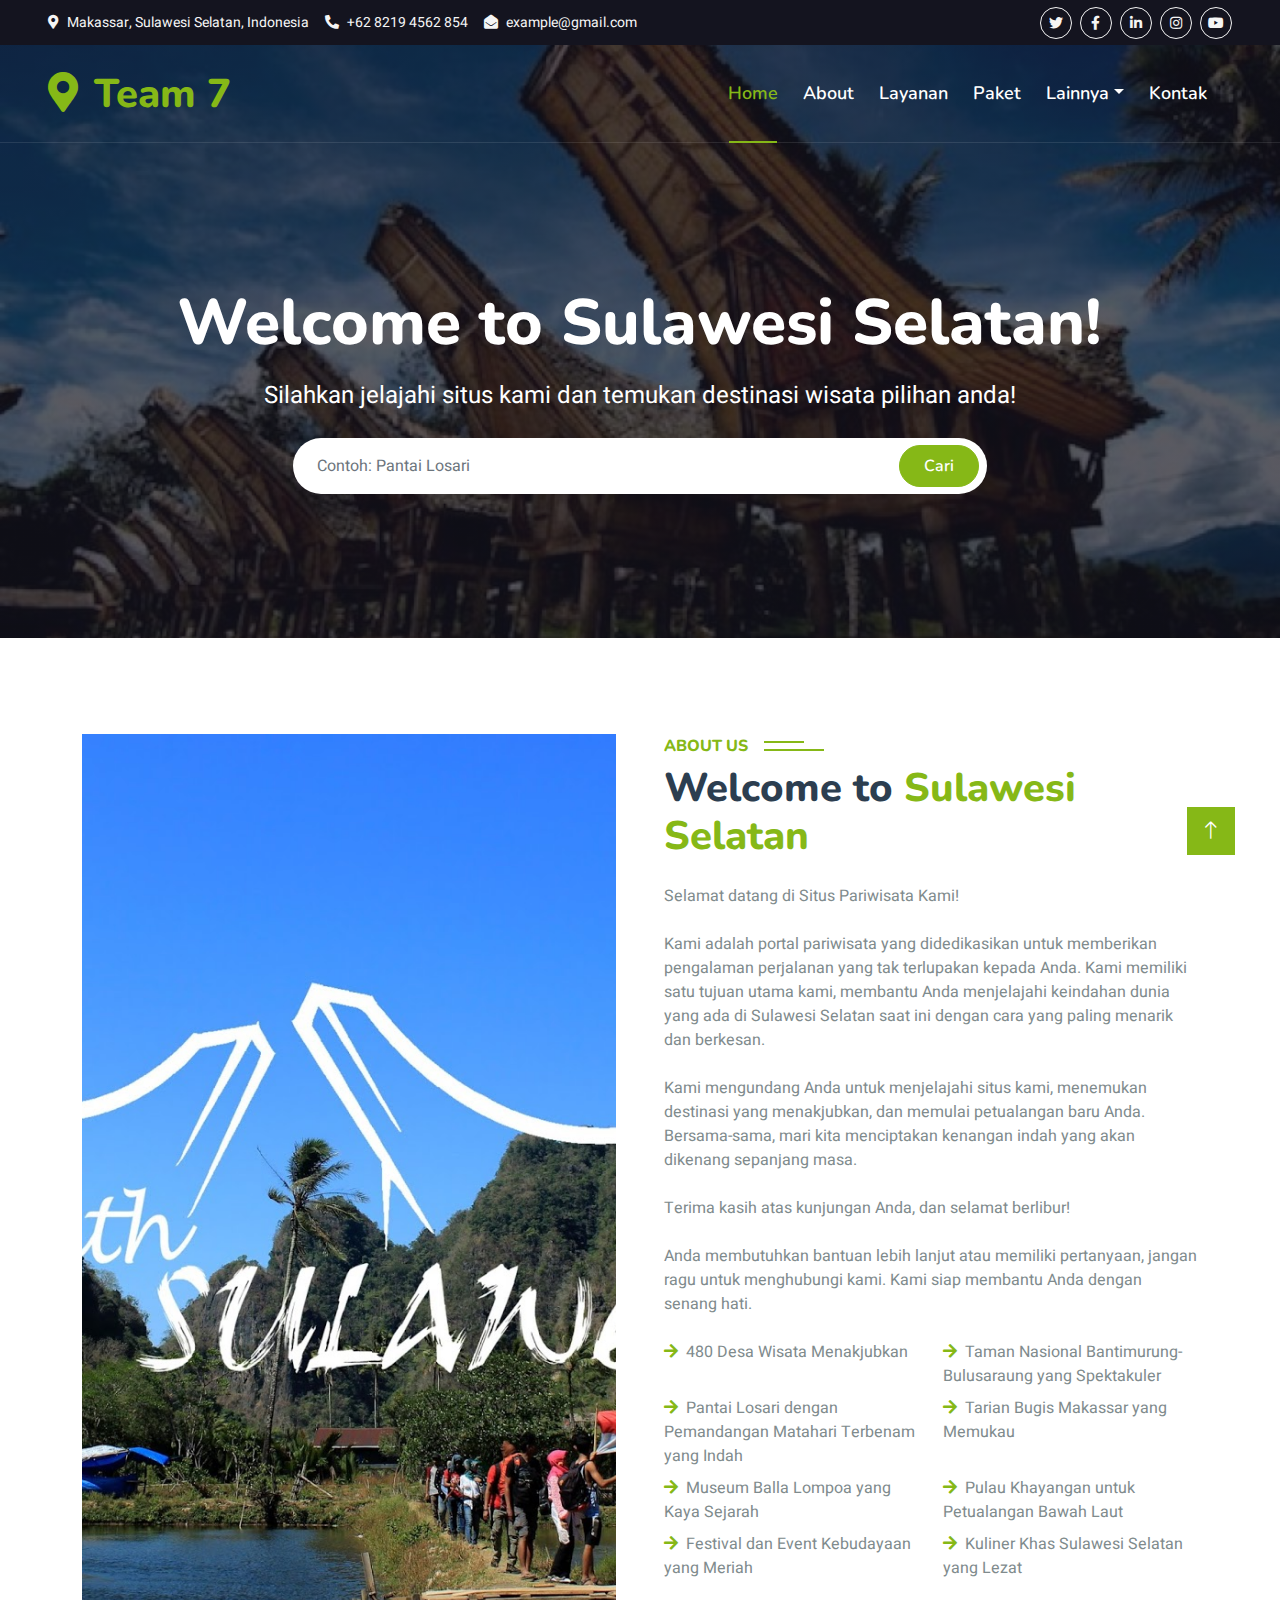
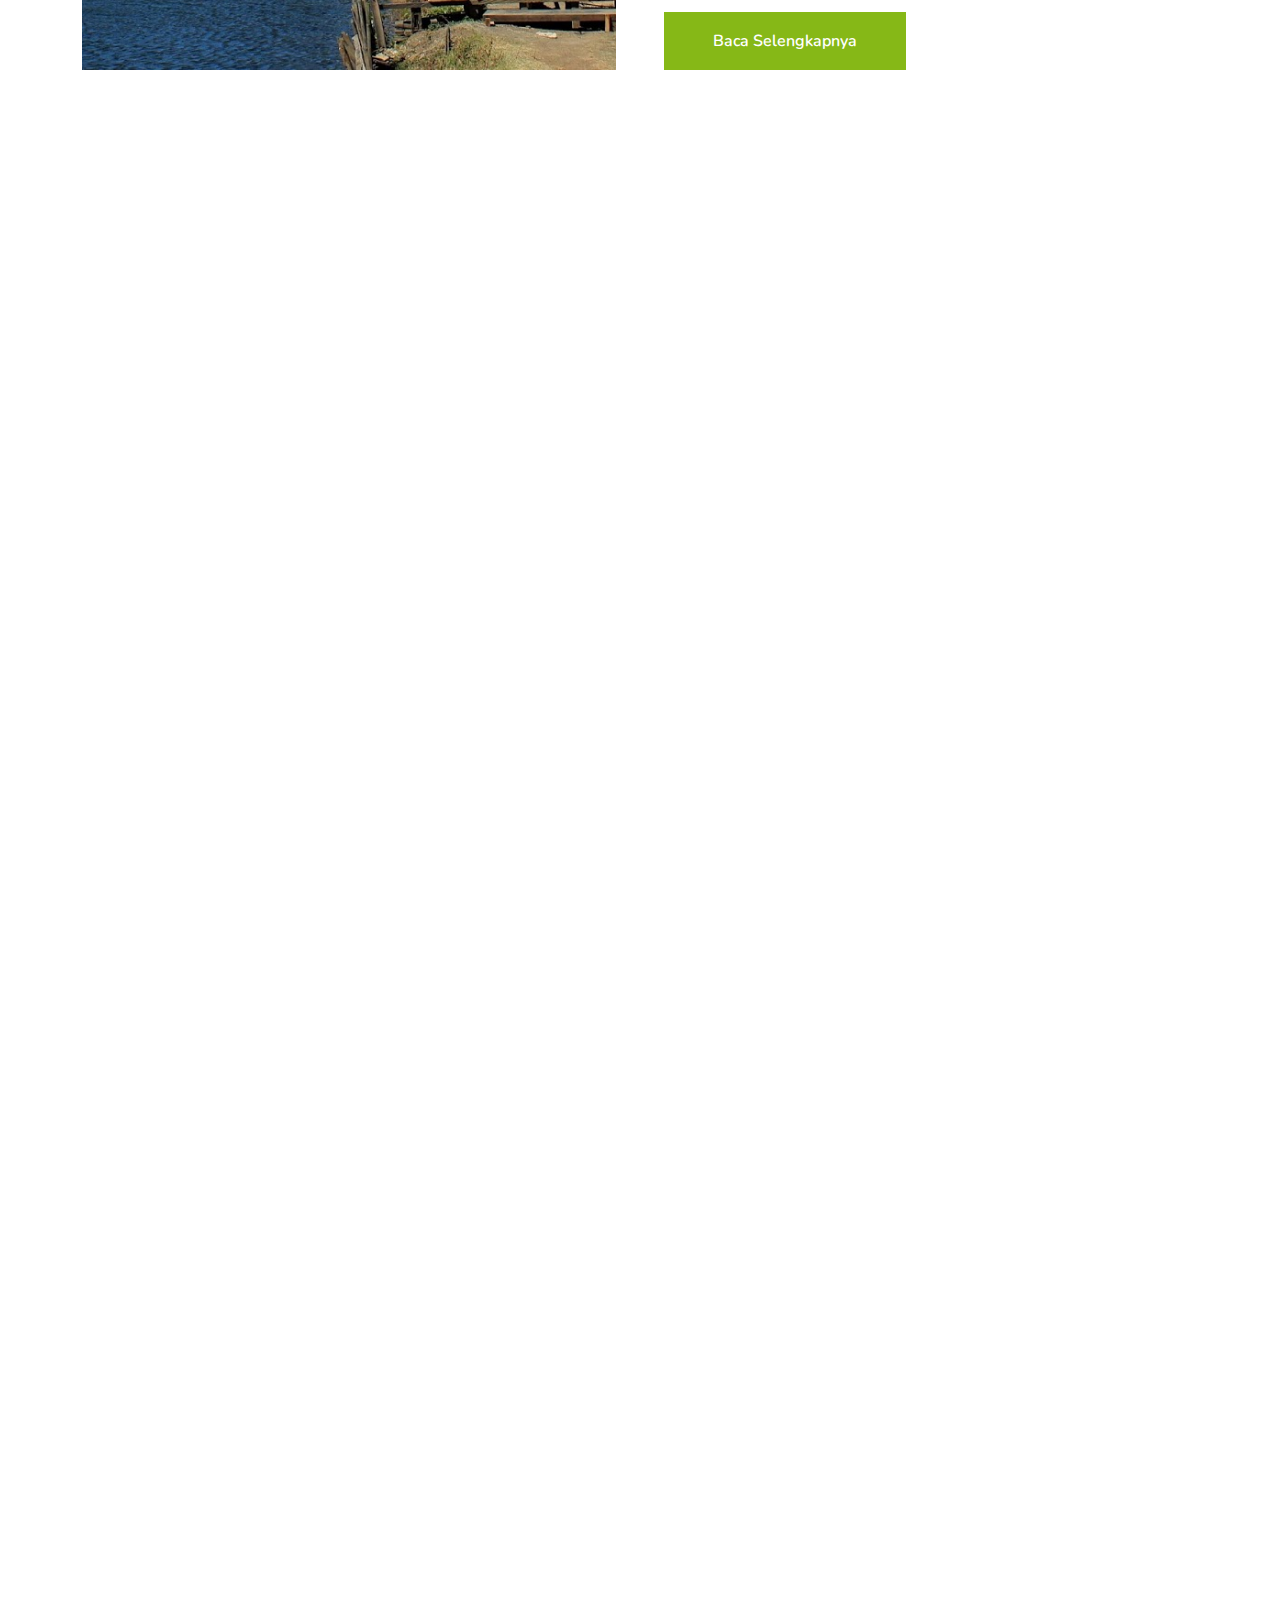
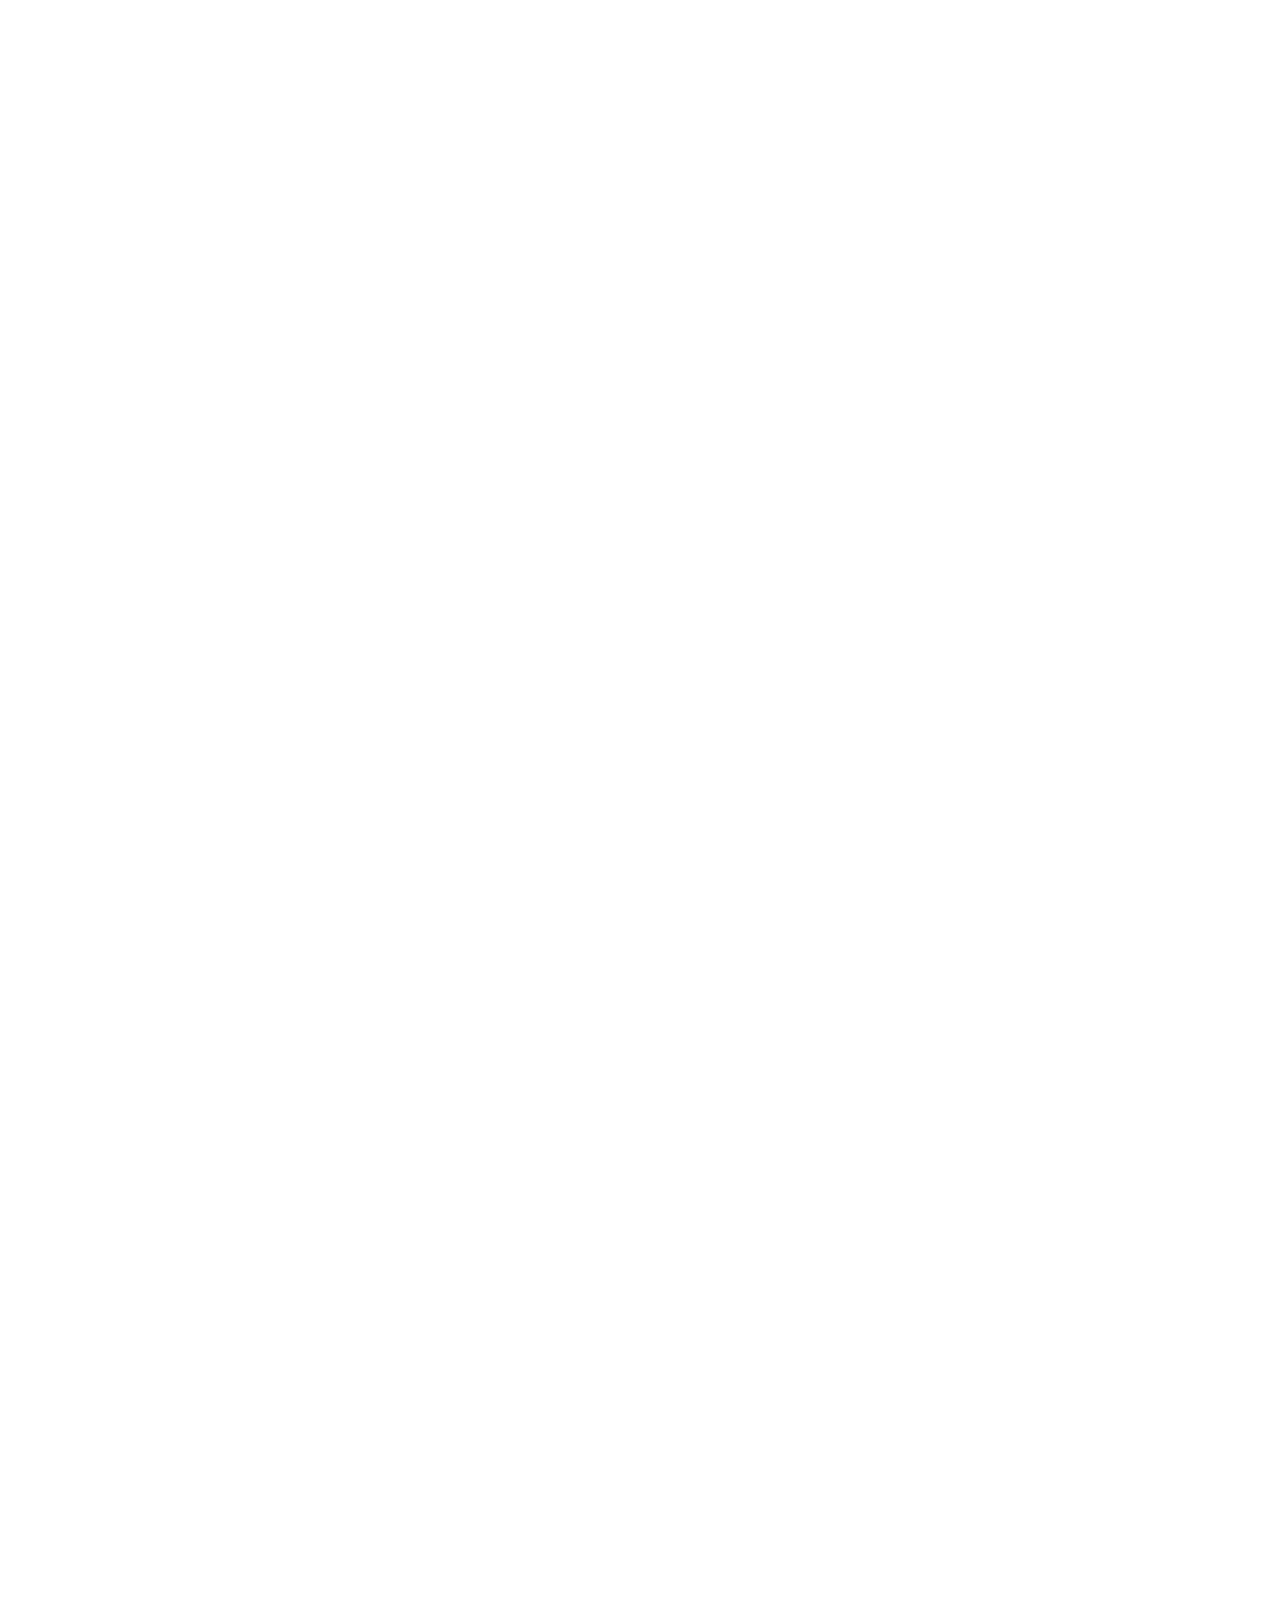
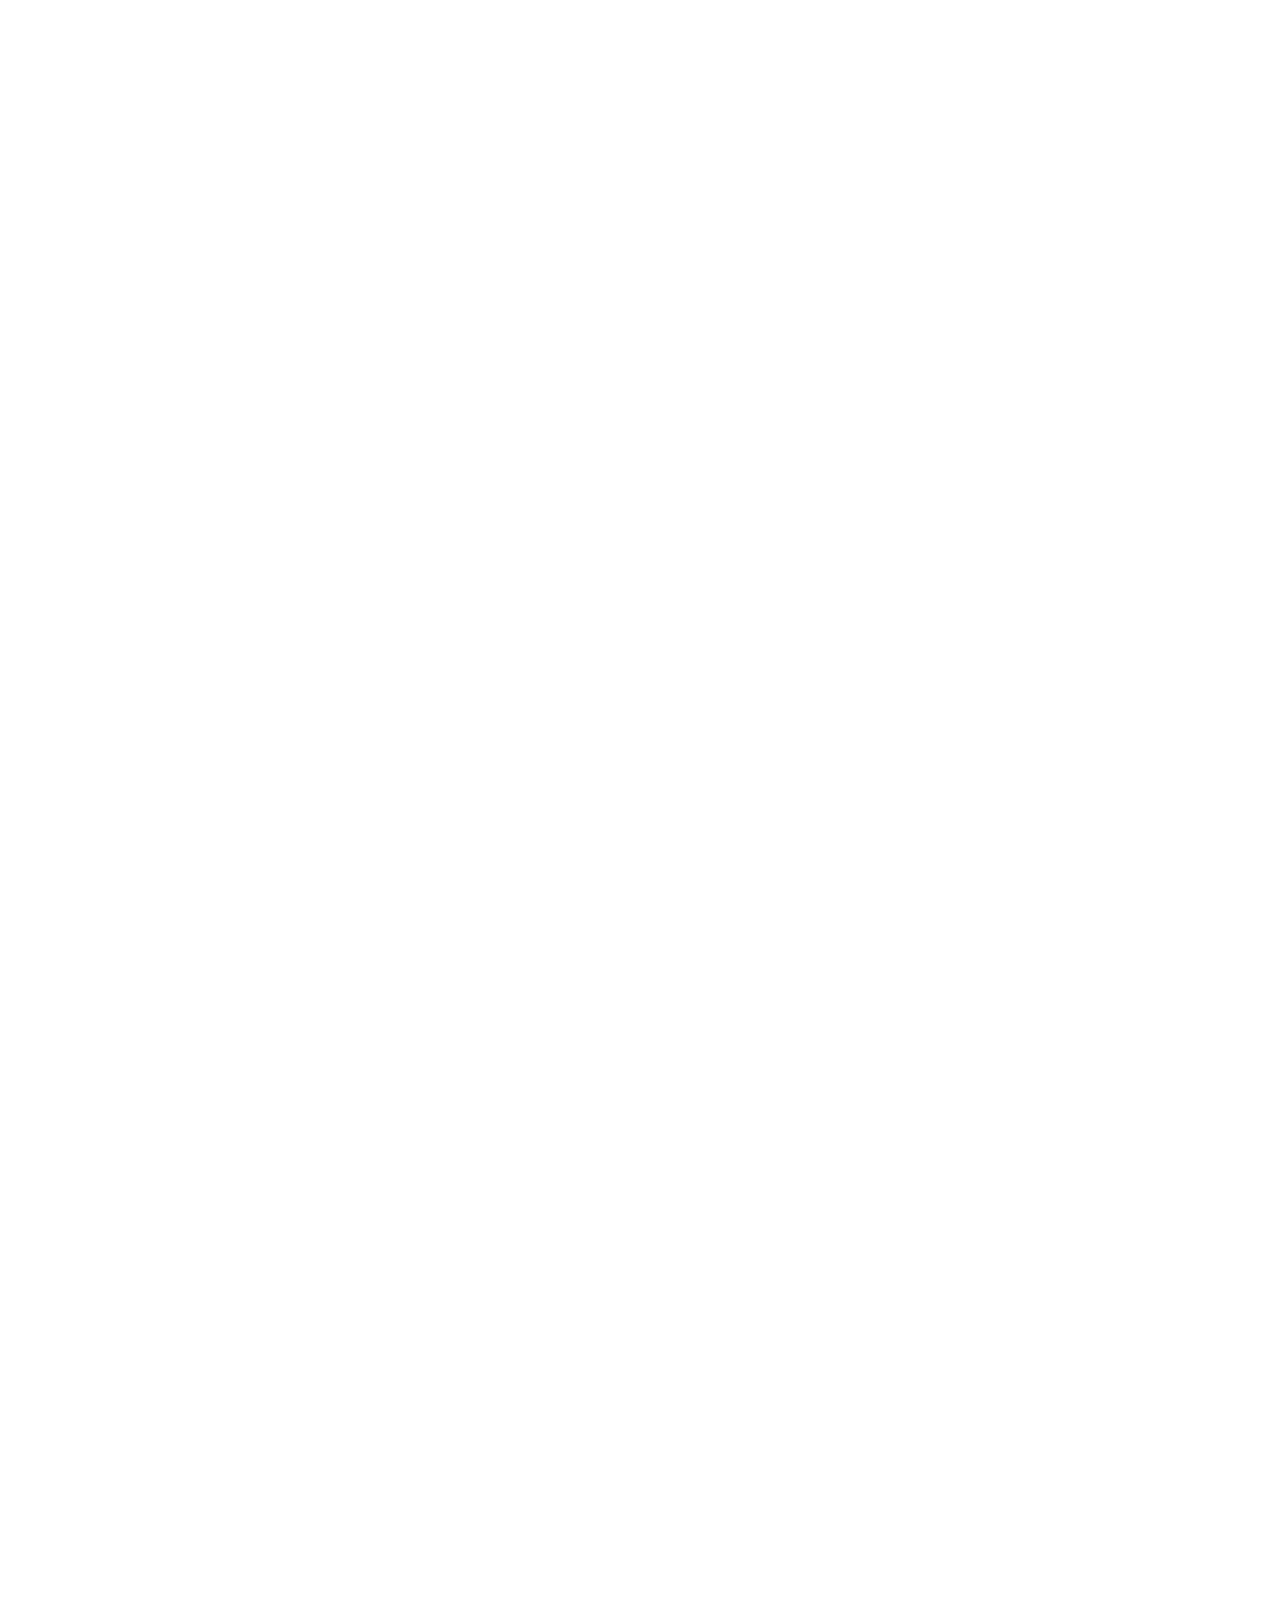
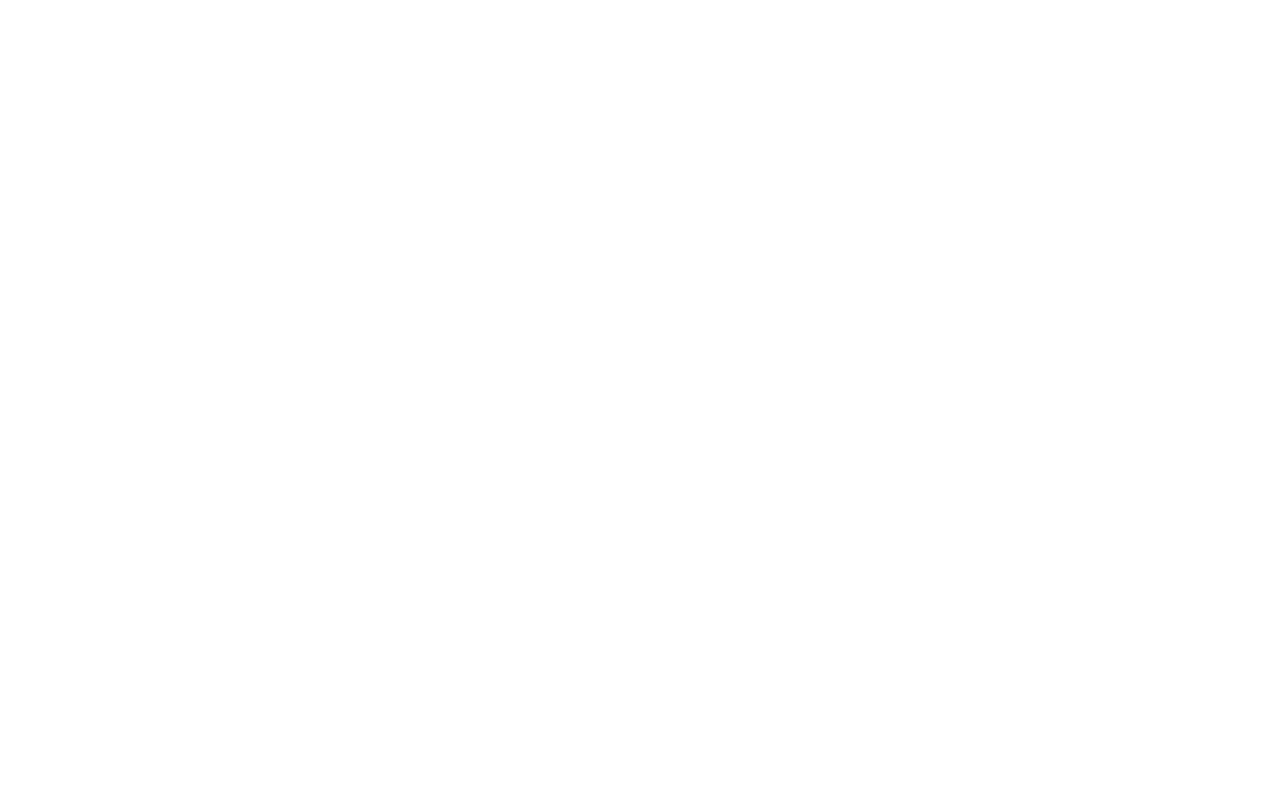
==== commit b98301fc: "merubah gambar part3" ====
--- a/index.html
+++ b/index.html
@@ -542,7 +542,7 @@
                 <div class="col-lg-3 col-md-6 wow fadeInUp" data-wow-delay="0.1s">
                     <div class="team-item">
                         <div class="overflow-hidden">
-                            <img class="img-fluid" src="img/foto_fuad.JPG" alt="">
+                            <img class="img-fluid" src="img/foto_fuad.jpeg" alt="">
                         </div>
                         <div class="position-relative d-flex justify-content-center" style="margin-top: -19px;">
                             <a class="btn btn-square mx-1" href=""><i class="fab fa-facebook-f"></i></a>
